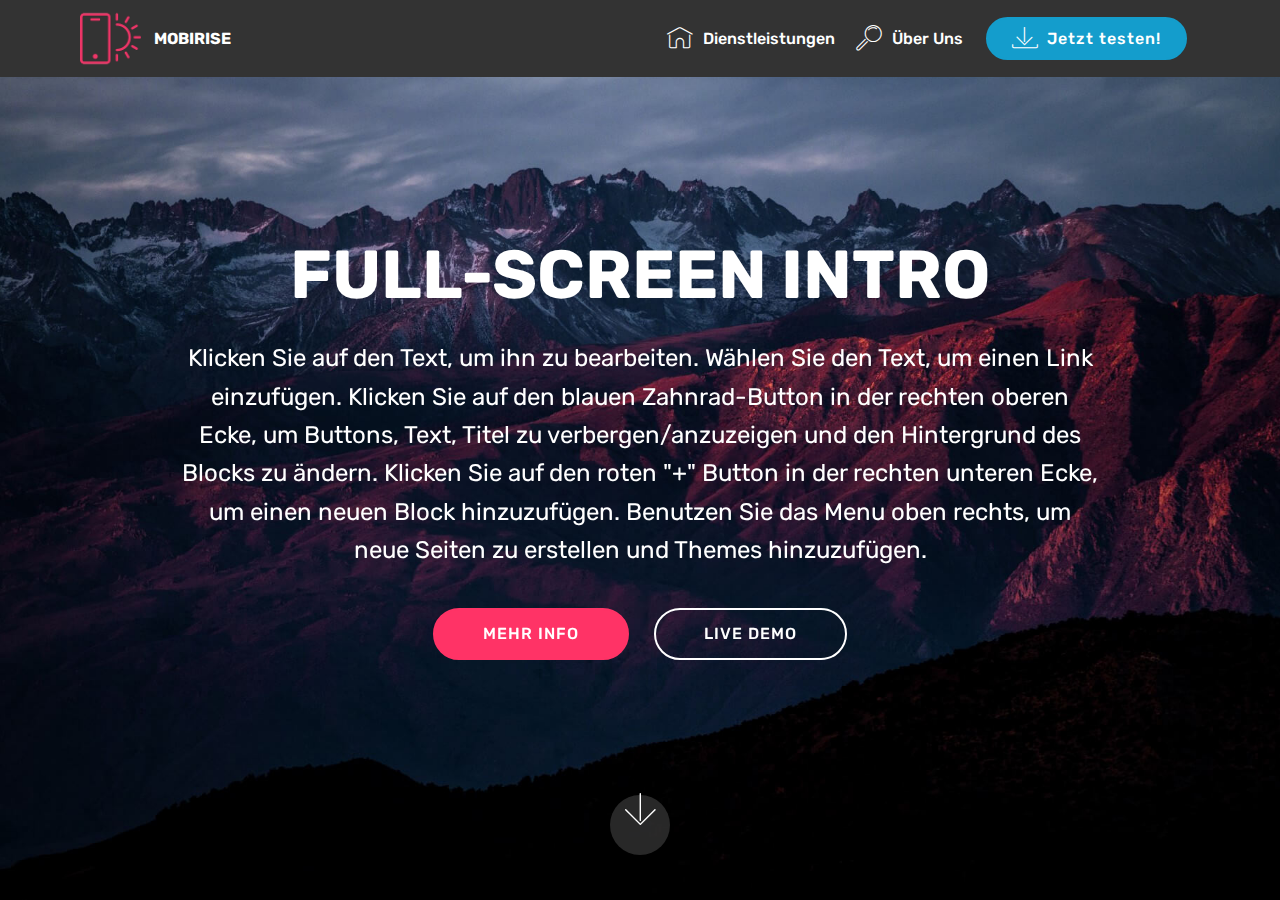
==== index.html @ 917036a9 "create github pages" ====
<!DOCTYPE html>
<html >
<head>
  <!-- Site made with Mobirise Website Builder v4.7.7, https://mobirise.com -->
  <meta charset="UTF-8">
  <meta http-equiv="X-UA-Compatible" content="IE=edge">
  <meta name="generator" content="Mobirise v4.7.7, mobirise.com">
  <meta name="viewport" content="width=device-width, initial-scale=1, minimum-scale=1">
  <link rel="shortcut icon" href="assets/images/logo2.png" type="image/x-icon">
  <meta name="description" content="">
  <title>Home</title>
  <link rel="stylesheet" href="assets/web/assets/mobirise-icons/mobirise-icons.css">
  <link rel="stylesheet" href="assets/tether/tether.min.css">
  <link rel="stylesheet" href="assets/bootstrap/css/bootstrap.min.css">
  <link rel="stylesheet" href="assets/bootstrap/css/bootstrap-grid.min.css">
  <link rel="stylesheet" href="assets/bootstrap/css/bootstrap-reboot.min.css">
  <link rel="stylesheet" href="assets/dropdown/css/style.css">
  <link rel="stylesheet" href="assets/theme/css/style.css">
  <link rel="stylesheet" href="assets/mobirise/css/mbr-additional.css" type="text/css">
  
  
  
</head>
<body>
  <section class="menu cid-qV4l3Jrqil" once="menu" id="menu1-9">

    

    <nav class="navbar navbar-expand beta-menu navbar-dropdown align-items-center navbar-fixed-top navbar-toggleable-sm">
        <button class="navbar-toggler navbar-toggler-right" type="button" data-toggle="collapse" data-target="#navbarSupportedContent" aria-controls="navbarSupportedContent" aria-expanded="false" aria-label="Toggle navigation">
            <div class="hamburger">
                <span></span>
                <span></span>
                <span></span>
                <span></span>
            </div>
        </button>
        <div class="menu-logo">
            <div class="navbar-brand">
                <span class="navbar-logo">
                    <a href="https://mobirise.com">
                         <img src="assets/images/logo2.png" alt="Mobirise" style="height: 3.8rem;">
                    </a>
                </span>
                <span class="navbar-caption-wrap">
                    <a class="navbar-caption text-white display-4" href="https://mobirise.com">
                        MOBIRISE
                    </a>
                </span>
            </div>
        </div>
        <div class="collapse navbar-collapse" id="navbarSupportedContent">
            <ul class="navbar-nav nav-dropdown" data-app-modern-menu="true">
                <li class="nav-item">
                    <a class="nav-link link text-white display-4" href="https://mobirise.com">
                        <span class="mbri-home mbr-iconfont mbr-iconfont-btn"></span>
                        Dienstleistungen
                    </a>
                </li>
                <li class="nav-item">
                    <a class="nav-link link text-white display-4" href="https://mobirise.com">
                        <span class="mbri-search mbr-iconfont mbr-iconfont-btn"></span>
                        Über Uns
                    </a>
                </li>
            </ul>
            <div class="navbar-buttons mbr-section-btn">
                <a class="btn btn-sm btn-primary display-4" href="https://mobirise.com">
                    <span class="mbri-save mbr-iconfont mbr-iconfont-btn "></span>
                    Jetzt testen!
                </a>
            </div>
        </div>
    </nav>
</section>

<section class="engine"><a href="https://mobirise.me/m">web design templates</a></section><section class="cid-qV4uOuRo9R mbr-fullscreen mbr-parallax-background" id="header2-a">

    

    

    <div class="container align-center">
        <div class="row justify-content-md-center">
            <div class="mbr-white col-md-10">
                <h1 class="mbr-section-title mbr-bold pb-3 mbr-fonts-style display-1">
                    FULL-SCREEN INTRO
                </h1>
                
                <p class="mbr-text pb-3 mbr-fonts-style display-5">
                    Klicken Sie auf den Text, um ihn zu bearbeiten. Wählen Sie den Text, um einen Link einzufügen. Klicken Sie auf den blauen Zahnrad-Button in der rechten oberen Ecke, um Buttons, Text, Titel zu verbergen/anzuzeigen und den Hintergrund des Blocks zu ändern. Klicken Sie auf den roten "+" Button in der rechten unteren Ecke, um einen neuen Block hinzuzufügen. Benutzen Sie das Menu oben rechts, um neue Seiten zu erstellen und Themes hinzuzufügen.
                </p>
                <div class="mbr-section-btn">
                    <a class="btn btn-md btn-secondary display-4" href="https://mobirise.com">MEHR INFO</a>
                    <a class="btn btn-md btn-white-outline display-4" href="https://mobirise.com">LIVE DEMO</a>
                </div>
            </div>
        </div>
    </div>
    <div class="mbr-arrow hidden-sm-down" aria-hidden="true">
        <a href="#next">
            <i class="mbri-down mbr-iconfont"></i>
        </a>
    </div>
</section>


  <script src="assets/web/assets/jquery/jquery.min.js"></script>
  <script src="assets/popper/popper.min.js"></script>
  <script src="assets/tether/tether.min.js"></script>
  <script src="assets/bootstrap/js/bootstrap.min.js"></script>
  <script src="assets/smoothscroll/smooth-scroll.js"></script>
  <script src="assets/dropdown/js/script.min.js"></script>
  <script src="assets/touchswipe/jquery.touch-swipe.min.js"></script>
  <script src="assets/parallax/jarallax.min.js"></script>
  <script src="assets/theme/js/script.js"></script>
  
  
</body>
</html>
---- assets/web/assets/mobirise-icons/mobirise-icons.css ----
@font-face {
  font-family: 'MobiriseIcons';
  src:  url('mobirise-icons.eot?spat4u');
  src:  url('mobirise-icons.eot?spat4u#iefix') format('embedded-opentype'),
    url('mobirise-icons.ttf?spat4u') format('truetype'),
    url('mobirise-icons.woff?spat4u') format('woff'),
    url('mobirise-icons.svg?spat4u#MobiriseIcons') format('svg');
  font-weight: normal;
  font-style: normal;
}

[class^="mbri-"], [class*=" mbri-"] {
  /* use !important to prevent issues with browser extensions that change fonts */
  font-family: MobiriseIcons !important;
  speak: none;
  font-style: normal;
  font-weight: normal;
  font-variant: normal;
  text-transform: none;
  line-height: 1;

  /* Better Font Rendering =========== */
  -webkit-font-smoothing: antialiased;
  -moz-osx-font-smoothing: grayscale;
}

.mbri-add-submenu:before {
  content: "\e900";
}
.mbri-alert:before {
  content: "\e901";
}
.mbri-align-center:before {
  content: "\e902";
}
.mbri-align-justify:before {
  content: "\e903";
}
.mbri-align-left:before {
  content: "\e904";
}
.mbri-align-right:before {
  content: "\e905";
}
.mbri-android:before {
  content: "\e906";
}
.mbri-apple:before {
  content: "\e907";
}
.mbri-arrow-down:before {
  content: "\e908";
}
.mbri-arrow-next:before {
  content: "\e909";
}
.mbri-arrow-prev:before {
  content: "\e90a";
}
.mbri-arrow-up:before {
  content: "\e90b";
}
.mbri-bold:before {
  content: "\e90c";
}
.mbri-bookmark:before {
  content: "\e90d";
}
.mbri-bootstrap:before {
  content: "\e90e";
}
.mbri-briefcase:before {
  content: "\e90f";
}
.mbri-browse:before {
  content: "\e910";
}
.mbri-bulleted-list:before {
  content: "\e911";
}
.mbri-calendar:before {
  content: "\e912";
}
.mbri-camera:before {
  content: "\e913";
}
.mbri-cart-add:before {
  content: "\e914";
}
.mbri-cart-full:before {
  content: "\e915";
}
.mbri-cash:before {
  content: "\e916";
}
.mbri-change-style:before {
  content: "\e917";
}
.mbri-chat:before {
  content: "\e918";
}
.mbri-clock:before {
  content: "\e919";
}
.mbri-close:before {
  content: "\e91a";
}
.mbri-cloud:before {
  content: "\e91b";
}
.mbri-code:before {
  content: "\e91c";
}
.mbri-contact-form:before {
  content: "\e91d";
}
.mbri-credit-card:before {
  content: "\e91e";
}
.mbri-cursor-click:before {
  content: "\e91f";
}
.mbri-cust-feedback:before {
  content: "\e920";
}
.mbri-database:before {
  content: "\e921";
}
.mbri-delivery:before {
  content: "\e922";
}
.mbri-desktop:before {
  content: "\e923";
}
.mbri-devices:before {
  content: "\e924";
}
.mbri-down:before {
  content: "\e925";
}
.mbri-download:before {
  content: "\e989";
}
.mbri-drag-n-drop:before {
  content: "\e927";
}
.mbri-drag-n-drop2:before {
  content: "\e928";
}
.mbri-edit:before {
  content: "\e929";
}
.mbri-edit2:before {
  content: "\e92a";
}
.mbri-error:before {
  content: "\e92b";
}
.mbri-extension:before {
  content: "\e92c";
}
.mbri-features:before {
  content: "\e92d";
}
.mbri-file:before {
  content: "\e92e";
}
.mbri-flag:before {
  content: "\e92f";
}
.mbri-folder:before {
  content: "\e930";
}
.mbri-gift:before {
  content: "\e931";
}
.mbri-github:before {
  content: "\e932";
}
.mbri-globe:before {
  content: "\e933";
}
.mbri-globe-2:before {
  content: "\e934";
}
.mbri-growing-chart:before {
  content: "\e935";
}
.mbri-hearth:before {
  content: "\e936";
}
.mbri-help:before {
  content: "\e937";
}
.mbri-home:before {
  content: "\e938";
}
.mbri-hot-cup:before {
  content: "\e939";
}
.mbri-idea:before {
  content: "\e93a";
}
.mbri-image-gallery:before {
  content: "\e93b";
}
.mbri-image-slider:before {
  content: "\e93c";
}
.mbri-info:before {
  content: "\e93d";
}
.mbri-italic:before {
  content: "\e93e";
}
.mbri-key:before {
  content: "\e93f";
}
.mbri-laptop:before {
  content: "\e940";
}
.mbri-layers:before {
  content: "\e941";
}
.mbri-left-right:before {
  content: "\e942";
}
.mbri-left:before {
  content: "\e943";
}
.mbri-letter:before {
  content: "\e944";
}
.mbri-like:before {
  content: "\e945";
}
.mbri-link:before {
  content: "\e946";
}
.mbri-lock:before {
  content: "\e947";
}
.mbri-login:before {
  content: "\e948";
}
.mbri-logout:before {
  content: "\e949";
}
.mbri-magic-stick:before {
  content: "\e94a";
}
.mbri-map-pin:before {
  content: "\e94b";
}
.mbri-menu:before {
  content: "\e94c";
}
.mbri-mobile:before {
  content: "\e94d";
}
.mbri-mobile2:before {
  content: "\e94e";
}
.mbri-mobirise:before {
  content: "\e94f";
}
.mbri-more-horizontal:before {
  content: "\e950";
}
.mbri-more-vertical:before {
  content: "\e951";
}
.mbri-music:before {
  content: "\e952";
}
.mbri-new-file:before {
  content: "\e953";
}
.mbri-numbered-list:before {
  content: "\e954";
}
.mbri-opened-folder:before {
  content: "\e955";
}
.mbri-pages:before {
  content: "\e956";
}
.mbri-paper-plane:before {
  content: "\e957";
}
.mbri-paperclip:before {
  content: "\e958";
}
.mbri-photo:before {
  content: "\e959";
}
.mbri-photos:before {
  content: "\e95a";
}
.mbri-pin:before {
  content: "\e95b";
}
.mbri-play:before {
  content: "\e95c";
}
.mbri-plus:before {
  content: "\e95d";
}
.mbri-preview:before {
  content: "\e95e";
}
.mbri-print:before {
  content: "\e95f";
}
.mbri-protect:before {
  content: "\e960";
}
.mbri-question:before {
  content: "\e961";
}
.mbri-quote-left:before {
  content: "\e962";
}
.mbri-quote-right:before {
  content: "\e963";
}
.mbri-refresh:before {
  content: "\e964";
}
.mbri-responsive:before {
  content: "\e965";
}
.mbri-right:before {
  content: "\e966";
}
.mbri-rocket:before {
  content: "\e967";
}
.mbri-sad-face:before {
  content: "\e968";
}
.mbri-sale:before {
  content: "\e969";
}
.mbri-save:before {
  content: "\e96a";
}
.mbri-search:before {
  content: "\e96b";
}
.mbri-setting:before {
  content: "\e96c";
}
.mbri-setting2:before {
  content: "\e96d";
}
.mbri-setting3:before {
  content: "\e96e";
}
.mbri-share:before {
  content: "\e96f";
}
.mbri-shopping-bag:before {
  content: "\e970";
}
.mbri-shopping-basket:before {
  content: "\e971";
}
.mbri-shopping-cart:before {
  content: "\e972";
}
.mbri-sites:before {
  content: "\e973";
}
.mbri-smile-face:before {
  content: "\e974";
}
.mbri-speed:before {
  content: "\e975";
}
.mbri-star:before {
  content: "\e976";
}
.mbri-success:before {
  content: "\e977";
}
.mbri-sun:before {
  content: "\e978";
}
.mbri-sun2:before {
  content: "\e979";
}
.mbri-tablet:before {
  content: "\e97a";
}
.mbri-tablet-vertical:before {
  content: "\e97b";
}
.mbri-target:before {
  content: "\e97c";
}
.mbri-timer:before {
  content: "\e97d";
}
.mbri-to-ftp:before {
  content: "\e97e";
}
.mbri-to-local-drive:before {
  content: "\e97f";
}
.mbri-touch-swipe:before {
  content: "\e980";
}
.mbri-touch:before {
  content: "\e981";
}
.mbri-trash:before {
  content: "\e982";
}
.mbri-underline:before {
  content: "\e983";
}
.mbri-unlink:before {
  content: "\e984";
}
.mbri-unlock:before {
  content: "\e985";
}
.mbri-up-down:before {
  content: "\e986";
}
.mbri-up:before {
  content: "\e987";
}
.mbri-update:before {
  content: "\e988";
}
.mbri-upload:before {
 content: "\e926"; 
}
.mbri-user:before {
  content: "\e98a";
}
.mbri-user2:before {
  content: "\e98b";
}
.mbri-users:before {
  content: "\e98c";
}
.mbri-video:before {
  content: "\e98d";
}
.mbri-video-play:before {
  content: "\e98e";
}
.mbri-watch:before {
  content: "\e98f";
}
.mbri-website-theme:before {
  content: "\e990";
}
.mbri-wifi:before {
  content: "\e991";
}
.mbri-windows:before {
  content: "\e992";
}
.mbri-zoom-out:before {
  content: "\e993";
}
.mbri-redo:before {
  content: "\e994";
}
.mbri-undo:before {
  content: "\e995";
}
---- assets/dropdown/css/style.css ----
.navbar-dropdown {
  left: 0;
  padding: 0;
  position: absolute;
  right: 0;
  top: 0;
  transition: all 0.45s ease;
  z-index: 1030;
  background: #282828; }
  .navbar-dropdown .navbar-logo {
    margin-right: 0.8rem;
    transition: margin 0.3s ease-in-out;
    vertical-align: middle; }
    .navbar-dropdown .navbar-logo img {
      height: 3.125rem;
      transition: all 0.3s ease-in-out; }
    .navbar-dropdown .navbar-logo.mbr-iconfont {
      font-size: 3.125rem;
      line-height: 3.125rem; }
  .navbar-dropdown .navbar-caption {
    font-weight: 700;
    white-space: normal;
    vertical-align: -4px;
    line-height: 3.125rem !important; }
    .navbar-dropdown .navbar-caption, .navbar-dropdown .navbar-caption:hover {
      color: inherit;
      text-decoration: none; }
  .navbar-dropdown .mbr-iconfont + .navbar-caption {
    vertical-align: -1px; }
  .navbar-dropdown.navbar-fixed-top {
    position: fixed; }
  .navbar-dropdown .navbar-brand span {
    vertical-align: -4px; }
  .navbar-dropdown.bg-color.transparent {
    background: none; }
  .navbar-dropdown.navbar-short .navbar-brand {
    padding: 0.625rem 0; }
    .navbar-dropdown.navbar-short .navbar-brand span {
      vertical-align: -1px; }
  .navbar-dropdown.navbar-short .navbar-caption {
    line-height: 2.375rem !important;
    vertical-align: -2px; }
  .navbar-dropdown.navbar-short .navbar-logo {
    margin-right: 0.5rem; }
    .navbar-dropdown.navbar-short .navbar-logo img {
      height: 2.375rem; }
    .navbar-dropdown.navbar-short .navbar-logo.mbr-iconfont {
      font-size: 2.375rem;
      line-height: 2.375rem; }
  .navbar-dropdown.navbar-short .mbr-table-cell {
    height: 3.625rem; }
  .navbar-dropdown .navbar-close {
    left: 0.6875rem;
    position: fixed;
    top: 0.75rem;
    z-index: 1000; }
  .navbar-dropdown .hamburger-icon {
    content: "";
    display: inline-block;
    vertical-align: middle;
    width: 16px;
    -webkit-box-shadow: 0 -6px 0 1px #282828,0 0 0 1px #282828,0 6px 0 1px #282828;
    -moz-box-shadow: 0 -6px 0 1px #282828,0 0 0 1px #282828,0 6px 0 1px #282828;
    box-shadow: 0 -6px 0 1px #282828,0 0 0 1px #282828,0 6px 0 1px #282828; }

.dropdown-menu .dropdown-toggle[data-toggle="dropdown-submenu"]::after {
  border-bottom: 0.35em solid transparent;
  border-left: 0.35em solid;
  border-right: 0;
  border-top: 0.35em solid transparent;
  margin-left: 0.3rem; }

.dropdown-menu .dropdown-item:focus {
  outline: 0; }

.nav-dropdown {
  font-size: 0.75rem;
  font-weight: 500;
  height: auto !important; }
  .nav-dropdown .nav-btn {
    padding-left: 1rem; }
  .nav-dropdown .link {
    margin: .667em 1.667em;
    font-weight: 500;
    padding: 0;
    transition: color .2s ease-in-out; }
    .nav-dropdown .link.dropdown-toggle {
      margin-right: 2.583em; }
      .nav-dropdown .link.dropdown-toggle::after {
        margin-left: .25rem;
        border-top: 0.35em solid;
        border-right: 0.35em solid transparent;
        border-left: 0.35em solid transparent;
        border-bottom: 0; }
      .nav-dropdown .link.dropdown-toggle[aria-expanded="true"] {
        margin: 0;
        padding: 0.667em 3.263em  0.667em 1.667em; }
  .nav-dropdown .link::after,
  .nav-dropdown .dropdown-item::after {
    color: inherit; }
  .nav-dropdown .btn {
    font-size: 0.75rem;
    font-weight: 700;
    letter-spacing: 0;
    margin-bottom: 0;
    padding-left: 1.25rem;
    padding-right: 1.25rem; }
  .nav-dropdown .dropdown-menu {
    border-radius: 0;
    border: 0;
    left: 0;
    margin: 0;
    padding-bottom: 1.25rem;
    padding-top: 1.25rem;
    position: relative; }
  .nav-dropdown .dropdown-submenu {
    margin-left: 0.125rem;
    top: 0; }
  .nav-dropdown .dropdown-item {
    font-weight: 500;
    line-height: 2;
    padding: 0.3846em 4.615em 0.3846em 1.5385em;
    position: relative;
    transition: color .2s ease-in-out, background-color .2s ease-in-out; }
    .nav-dropdown .dropdown-item::after {
      margin-top: -0.3077em;
      position: absolute;
      right: 1.1538em;
      top: 50%; }
    .nav-dropdown .dropdown-item:focus, .nav-dropdown .dropdown-item:hover {
      background: none; }

@media (max-width: 767px) {
  .nav-dropdown.navbar-toggleable-sm {
    bottom: 0;
    display: none;
    left: 0;
    overflow-x: hidden;
    position: fixed;
    top: 0;
    transform: translateX(-100%);
    -ms-transform: translateX(-100%);
    -webkit-transform: translateX(-100%);
    width: 18.75rem;
    z-index: 999; } }
.nav-dropdown.navbar-toggleable-xl {
  bottom: 0;
  display: none;
  left: 0;
  overflow-x: hidden;
  position: fixed;
  top: 0;
  transform: translateX(-100%);
  -ms-transform: translateX(-100%);
  -webkit-transform: translateX(-100%);
  width: 18.75rem;
  z-index: 999; }

.nav-dropdown-sm {
  display: block !important;
  overflow-x: hidden;
  overflow: auto;
  padding-top: 3.875rem; }
  .nav-dropdown-sm::after {
    content: "";
    display: block;
    height: 3rem;
    width: 100%; }
  .nav-dropdown-sm.collapse.in ~ .navbar-close {
    display: block !important; }
  .nav-dropdown-sm.collapsing, .nav-dropdown-sm.collapse.in {
    transform: translateX(0);
    -ms-transform: translateX(0);
    -webkit-transform: translateX(0);
    transition: all 0.25s ease-out;
    -webkit-transition: all 0.25s ease-out;
    background: #282828; }
  .nav-dropdown-sm.collapsing[aria-expanded="false"] {
    transform: translateX(-100%);
    -ms-transform: translateX(-100%);
    -webkit-transform: translateX(-100%); }
  .nav-dropdown-sm .nav-item {
    display: block;
    margin-left: 0 !important;
    padding-left: 0; }
  .nav-dropdown-sm .link,
  .nav-dropdown-sm .dropdown-item {
    border-top: 1px dotted rgba(255, 255, 255, 0.1);
    font-size: 0.8125rem;
    line-height: 1.6;
    margin: 0 !important;
    padding: 0.875rem 2.4rem 0.875rem 1.5625rem !important;
    position: relative;
    white-space: normal; }
    .nav-dropdown-sm .link:focus, .nav-dropdown-sm .link:hover,
    .nav-dropdown-sm .dropdown-item:focus,
    .nav-dropdown-sm .dropdown-item:hover {
      background: rgba(0, 0, 0, 0.2) !important;
      color: #c0a375; }
  .nav-dropdown-sm .nav-btn {
    position: relative;
    padding: 1.5625rem 1.5625rem 0 1.5625rem; }
    .nav-dropdown-sm .nav-btn::before {
      border-top: 1px dotted rgba(255, 255, 255, 0.1);
      content: "";
      left: 0;
      position: absolute;
      top: 0;
      width: 100%; }
    .nav-dropdown-sm .nav-btn + .nav-btn {
      padding-top: 0.625rem; }
      .nav-dropdown-sm .nav-btn + .nav-btn::before {
        display: none; }
  .nav-dropdown-sm .btn {
    padding: 0.625rem 0; }
  .nav-dropdown-sm .dropdown-toggle[data-toggle="dropdown-submenu"]::after {
    margin-left: .25rem;
    border-top: 0.35em solid;
    border-right: 0.35em solid transparent;
    border-left: 0.35em solid transparent;
    border-bottom: 0; }
  .nav-dropdown-sm .dropdown-toggle[data-toggle="dropdown-submenu"][aria-expanded="true"]::after {
    border-top: 0;
    border-right: 0.35em solid transparent;
    border-left: 0.35em solid transparent;
    border-bottom: 0.35em solid; }
  .nav-dropdown-sm .dropdown-menu {
    margin: 0;
    padding: 0;
    position: relative;
    top: 0;
    left: 0;
    width: 100%;
    border: 0;
    float: none;
    border-radius: 0;
    background: none; }
  .nav-dropdown-sm .dropdown-submenu {
    left: 100%;
    margin-left: 0.125rem;
    margin-top: -1.25rem;
    top: 0; }

.navbar-toggleable-sm .nav-dropdown .dropdown-menu {
  position: absolute; }

.navbar-toggleable-sm .nav-dropdown .dropdown-submenu {
  left: 100%;
  margin-left: 0.125rem;
  margin-top: -1.25rem;
  top: 0; }

.navbar-toggleable-sm.opened .nav-dropdown .dropdown-menu {
  position: relative; }

.navbar-toggleable-sm.opened .nav-dropdown .dropdown-submenu {
  left: 0;
  margin-left: 00rem;
  margin-top: 0rem;
  top: 0; }

.is-builder .nav-dropdown.collapsing {
  transition: none !important; }

/*# sourceMappingURL=style.css.map */
---- assets/theme/css/style.css ----
/*!
 * Mobirise v4 theme (https://mobirise.com/)
 * Copyright 2017 Mobirise
 */
section {
  background-color: #eeeeee; }

section,
.container,
.container-fluid {
  position: relative;
  word-wrap: break-word; }

a.mbr-iconfont:hover {
  text-decoration: none; }

.article .lead p, .article .lead ul, .article .lead ol, .article .lead pre, .article .lead blockquote {
  margin-bottom: 0; }

a {
  font-style: normal;
  font-weight: 400;
  cursor: pointer; }
  a, a:hover {
    text-decoration: none; }

figure {
  margin-bottom: 0; }

body {
  color: #232323; }

h1, h2, h3, h4, h5, h6,
.h1, .h2, .h3, .h4, .h5, .h6,
.display-1, .display-2, .display-3, .display-4 {
  line-height: 1;
  word-break: break-word;
  word-wrap: break-word; }

b, strong {
  font-weight: bold; }

blockquote {
  padding: 10px 0 10px 20px;
  position: relative;
  border-left: 2px solid;
  border-color: #ff3366; }

input:-webkit-autofill, input:-webkit-autofill:hover, input:-webkit-autofill:focus, input:-webkit-autofill:active {
  transition-delay: 9999s;
  transition-property: background-color, color; }

textarea[type="hidden"] {
  display: none; }

body {
  position: relative; }

section {
  background-position: 50% 50%;
  background-repeat: no-repeat;
  background-size: cover; }
  section .mbr-background-video,
  section .mbr-background-video-preview {
    position: absolute;
    bottom: 0;
    left: 0;
    right: 0;
    top: 0; }

.hidden {
  visibility: hidden; }

.mbr-z-index20 {
  z-index: 20; }

/*! Base colors */
.mbr-white {
  color: #ffffff; }

.mbr-black {
  color: #000000; }

.mbr-bg-white {
  background-color: #ffffff; }

.mbr-bg-black {
  background-color: #000000; }

/*! Text-aligns */
.align-left {
  text-align: left; }

.align-center {
  text-align: center; }

.align-right {
  text-align: right; }

@media (max-width: 767px) {
  .align-left, .align-center, .align-right, .mbr-section-btn, .mbr-section-title {
    text-align: center; } }
/*! Font-weight  */
.mbr-light {
  font-weight: 300; }

.mbr-regular {
  font-weight: 400; }

.mbr-semibold {
  font-weight: 500; }

.mbr-bold {
  font-weight: 700; }

/*! Media  */
.media-size-item {
  -webkit-flex: 1 1 auto;
  -moz-flex: 1 1 auto;
  -ms-flex: 1 1 auto;
  -o-flex: 1 1 auto;
  flex: 1 1 auto; }

.media-content {
  -webkit-flex-basis: 100%;
  flex-basis: 100%; }

.media-container-row {
  display: -ms-flexbox;
  display: -webkit-flex;
  display: flex;
  -webkit-flex-direction: row;
  -ms-flex-direction: row;
  flex-direction: row;
  -webkit-flex-wrap: wrap;
  -ms-flex-wrap: wrap;
  flex-wrap: wrap;
  -webkit-justify-content: center;
  -ms-flex-pack: center;
  justify-content: center;
  -webkit-align-content: center;
  -ms-flex-line-pack: center;
  align-content: center;
  -webkit-align-items: start;
  -ms-flex-align: start;
  align-items: start; }
  .media-container-row .media-size-item {
    width: 400px; }

.media-container-column {
  display: -ms-flexbox;
  display: -webkit-flex;
  display: flex;
  -webkit-flex-direction: column;
  -ms-flex-direction: column;
  flex-direction: column;
  -webkit-flex-wrap: wrap;
  -ms-flex-wrap: wrap;
  flex-wrap: wrap;
  -webkit-justify-content: center;
  -ms-flex-pack: center;
  justify-content: center;
  -webkit-align-content: center;
  -ms-flex-line-pack: center;
  align-content: center;
  -webkit-align-items: stretch;
  -ms-flex-align: stretch;
  align-items: stretch; }
  .media-container-column > * {
    width: 100%; }

@media (min-width: 992px) {
  .media-container-row {
    -webkit-flex-wrap: nowrap;
    -ms-flex-wrap: nowrap;
    flex-wrap: nowrap; } }
figure {
  overflow: hidden; }

figure[mbr-media-size] {
  transition: width 0.1s; }

.mbr-figure img, .mbr-figure iframe {
  display: block;
  width: 100%; }

.card {
  background-color: transparent;
  border: none; }

.card-img {
  text-align: center;
  flex-shrink: 0; }

.media {
  max-width: 100%;
  margin: 0 auto; }

.mbr-figure {
  -ms-flex-item-align: center;
  -ms-grid-row-align: center;
  -webkit-align-self: center;
  align-self: center; }

.media-container > div {
  max-width: 100%; }

.mbr-figure img, .card-img img {
  width: 100%; }

@media (max-width: 991px) {
  .media-size-item {
    width: auto !important; }

  .media {
    width: auto; }

  .mbr-figure {
    width: 100% !important; } }
/*! Buttons */
.mbr-section-btn {
  margin-left: -.25rem;
  margin-right: -.25rem;
  font-size: 0; }

nav .mbr-section-btn {
  margin-left: 0rem;
  margin-right: 0rem; }

/*! Btn icon margin */
.btn .mbr-iconfont, .btn.btn-sm .mbr-iconfont {
  cursor: pointer;
  margin-right: 0.5rem; }

.btn.btn-md .mbr-iconfont, .btn.btn-md .mbr-iconfont {
  margin-right: 0.8rem; }

.mbr-regular {
  font-weight: 400; }

.mbr-semibold {
  font-weight: 500; }

.mbr-bold {
  font-weight: 700; }

[type="submit"] {
  -webkit-appearance: none; }

/*! Full-screen */
.mbr-fullscreen .mbr-overlay {
  min-height: 100vh; }

.mbr-fullscreen {
  display: flex;
  display: -webkit-flex;
  display: -moz-flex;
  display: -ms-flex;
  display: -o-flex;
  align-items: center;
  -webkit-align-items: center;
  min-height: 100vh;
  padding-top: 3rem;
  padding-bottom: 3rem; }

/*! Map */
.map {
  height: 25rem;
  position: relative; }
  .map iframe {
    width: 100%;
    height: 100%; }

/* Form */
.form-asterisk {
  font-family: initial;
  position: absolute;
  top: -2px;
  font-weight: normal; }

/*! Scroll to top arrow */
.mbr-arrow-up {
  bottom: 25px;
  right: 90px;
  position: fixed;
  text-align: right;
  z-index: 5000;
  color: #ffffff;
  font-size: 32px;
  transform: rotate(180deg);
  -webkit-transform: rotate(180deg); }

.mbr-arrow-up a {
  background: rgba(0, 0, 0, 0.2);
  border-radius: 3px;
  color: #fff;
  display: inline-block;
  height: 60px;
  width: 60px;
  outline-style: none !important;
  position: relative;
  text-decoration: none;
  transition: all .3s ease-in-out;
  cursor: pointer;
  text-align: center; }
  .mbr-arrow-up a:hover {
    background-color: rgba(0, 0, 0, 0.4); }
  .mbr-arrow-up a i {
    line-height: 60px; }

.mbr-arrow-up-icon {
  display: block;
  color: #fff; }

.mbr-arrow-up-icon::before {
  content: "\203a";
  display: inline-block;
  font-family: serif;
  font-size: 32px;
  line-height: 1;
  font-style: normal;
  position: relative;
  top: 6px;
  left: -4px;
  -webkit-transform: rotate(-90deg);
  transform: rotate(-90deg); }

/*! Arrow Down */
.mbr-arrow {
  position: absolute;
  bottom: 45px;
  left: 50%;
  width: 60px;
  height: 60px;
  cursor: pointer;
  background-color: rgba(80, 80, 80, 0.5);
  border-radius: 50%;
  -webkit-transform: translateX(-50%);
  transform: translateX(-50%); }
  .mbr-arrow > a {
    display: inline-block;
    text-decoration: none;
    outline-style: none;
    -webkit-animation: arrowdown 1.7s ease-in-out infinite;
    animation: arrowdown 1.7s ease-in-out infinite; }
    .mbr-arrow > a > i {
      position: absolute;
      top: -2px;
      left: 15px;
      font-size: 2rem; }

@keyframes arrowdown {
  0% {
    transform: translateY(0px);
    -webkit-transform: translateY(0px); }
  50% {
    transform: translateY(-5px);
    -webkit-transform: translateY(-5px); }
  100% {
    transform: translateY(0px);
    -webkit-transform: translateY(0px); } }
@-webkit-keyframes arrowdown {
  0% {
    transform: translateY(0px);
    -webkit-transform: translateY(0px); }
  50% {
    transform: translateY(-5px);
    -webkit-transform: translateY(-5px); }
  100% {
    transform: translateY(0px);
    -webkit-transform: translateY(0px); } }
@media (max-width: 500px) {
  .mbr-arrow-up {
    left: 50%;
    right: auto;
    transform: translateX(-50%) rotate(180deg);
    -webkit-transform: translateX(-50%) rotate(180deg); } }
/*Gradients animation*/
@keyframes gradient-animation {
  from {
    background-position: 0% 100%;
    animation-timing-function: ease-in-out; }
  to {
    background-position: 100% 0%;
    animation-timing-function: ease-in-out; } }
@-webkit-keyframes gradient-animation {
  from {
    background-position: 0% 100%;
    animation-timing-function: ease-in-out; }
  to {
    background-position: 100% 0%;
    animation-timing-function: ease-in-out; } }
.bg-gradient {
  background-size: 200% 200%;
  animation: gradient-animation 5s infinite alternate;
  -webkit-animation: gradient-animation 5s infinite alternate; }

.menu .navbar-brand {
  display: -webkit-flex; }
  .menu .navbar-brand span {
    display: flex;
    display: -webkit-flex; }
  .menu .navbar-brand .navbar-caption-wrap {
    display: -webkit-flex; }
  .menu .navbar-brand .navbar-logo img {
    display: -webkit-flex; }
@media (min-width: 768px) and (max-width: 991px) {
  .menu .navbar-toggleable-sm .navbar-nav {
    display: -webkit-box;
    display: -webkit-flex;
    display: -ms-flexbox; } }
@media (min-width: 992px) {
  .menu .navbar-nav.nav-dropdown {
    display: -webkit-flex; }
  .menu .navbar-toggleable-sm .navbar-collapse {
    display: -webkit-flex !important; } }

/*# sourceMappingURL=style.css.map */
.engine {
	position: absolute;
	text-indent: -2400px;
	text-align: center;
	padding: 0;
	top: 0;
	left: -2400px;
}
---- assets/mobirise/css/mbr-additional.css ----
@import url(https://fonts.googleapis.com/css?family=Rubik:300,300i,400,400i,500,500i,700,700i,900,900i);





body {
  font-style: normal;
  line-height: 1.5;
}
.mbr-section-title {
  font-style: normal;
  line-height: 1.2;
}
.mbr-section-subtitle {
  line-height: 1.3;
}
.mbr-text {
  font-style: normal;
  line-height: 1.6;
}
.display-1 {
  font-family: 'Rubik', sans-serif;
  font-size: 4.25rem;
}
.display-1 > .mbr-iconfont {
  font-size: 6.8rem;
}
.display-2 {
  font-family: 'Rubik', sans-serif;
  font-size: 3rem;
}
.display-2 > .mbr-iconfont {
  font-size: 4.8rem;
}
.display-4 {
  font-family: 'Rubik', sans-serif;
  font-size: 1rem;
}
.display-4 > .mbr-iconfont {
  font-size: 1.6rem;
}
.display-5 {
  font-family: 'Rubik', sans-serif;
  font-size: 1.5rem;
}
.display-5 > .mbr-iconfont {
  font-size: 2.4rem;
}
.display-7 {
  font-family: 'Rubik', sans-serif;
  font-size: 1rem;
}
.display-7 > .mbr-iconfont {
  font-size: 1.6rem;
}
/* ---- Fluid typography for mobile devices ---- */
/* 1.4 - font scale ratio ( bootstrap == 1.42857 ) */
/* 100vw - current viewport width */
/* (48 - 20)  48 == 48rem == 768px, 20 == 20rem == 320px(minimal supported viewport) */
/* 0.65 - min scale variable, may vary */
@media (max-width: 768px) {
  .display-1 {
    font-size: 3.4rem;
    font-size: calc( 2.1374999999999997rem + (4.25 - 2.1374999999999997) * ((100vw - 20rem) / (48 - 20)));
    line-height: calc( 1.4 * (2.1374999999999997rem + (4.25 - 2.1374999999999997) * ((100vw - 20rem) / (48 - 20))));
  }
  .display-2 {
    font-size: 2.4rem;
    font-size: calc( 1.7rem + (3 - 1.7) * ((100vw - 20rem) / (48 - 20)));
    line-height: calc( 1.4 * (1.7rem + (3 - 1.7) * ((100vw - 20rem) / (48 - 20))));
  }
  .display-4 {
    font-size: 0.8rem;
    font-size: calc( 1rem + (1 - 1) * ((100vw - 20rem) / (48 - 20)));
    line-height: calc( 1.4 * (1rem + (1 - 1) * ((100vw - 20rem) / (48 - 20))));
  }
  .display-5 {
    font-size: 1.2rem;
    font-size: calc( 1.175rem + (1.5 - 1.175) * ((100vw - 20rem) / (48 - 20)));
    line-height: calc( 1.4 * (1.175rem + (1.5 - 1.175) * ((100vw - 20rem) / (48 - 20))));
  }
}
/* Buttons */
.btn {
  font-weight: 500;
  border-width: 2px;
  font-style: normal;
  letter-spacing: 1px;
  margin: .4rem .8rem;
  white-space: normal;
  -webkit-transition: all 0.3s ease-in-out;
  -moz-transition: all 0.3s ease-in-out;
  transition: all 0.3s ease-in-out;
  padding: 1rem 3rem;
  border-radius: 3px;
  display: inline-flex;
  align-items: center;
  justify-content: center;
  word-break: break-word;
}
.btn-sm {
  font-weight: 500;
  letter-spacing: 1px;
  -webkit-transition: all 0.3s ease-in-out;
  -moz-transition: all 0.3s ease-in-out;
  transition: all 0.3s ease-in-out;
  padding: 0.6rem 1.5rem;
  border-radius: 3px;
}
.btn-md {
  font-weight: 500;
  letter-spacing: 1px;
  margin: .4rem .8rem !important;
  -webkit-transition: all 0.3s ease-in-out;
  -moz-transition: all 0.3s ease-in-out;
  transition: all 0.3s ease-in-out;
  padding: 1rem 3rem;
  border-radius: 3px;
}
.btn-lg {
  font-weight: 500;
  letter-spacing: 1px;
  margin: .4rem .8rem !important;
  -webkit-transition: all 0.3s ease-in-out;
  -moz-transition: all 0.3s ease-in-out;
  transition: all 0.3s ease-in-out;
  padding: 1.2rem 3.2rem;
  border-radius: 3px;
}
.bg-primary {
  background-color: #149dcc !important;
}
.bg-success {
  background-color: #f7ed4a !important;
}
.bg-info {
  background-color: #82786e !important;
}
.bg-warning {
  background-color: #879a9f !important;
}
.bg-danger {
  background-color: #b1a374 !important;
}
.btn-primary,
.btn-primary:active {
  background-color: #149dcc !important;
  border-color: #149dcc !important;
  color: #ffffff !important;
}
.btn-primary:hover,
.btn-primary:focus,
.btn-primary.focus,
.btn-primary.active {
  color: #ffffff !important;
  background-color: #0d6786 !important;
  border-color: #0d6786 !important;
}
.btn-primary.disabled,
.btn-primary:disabled {
  color: #ffffff !important;
  background-color: #0d6786 !important;
  border-color: #0d6786 !important;
}
.btn-secondary,
.btn-secondary:active {
  background-color: #ff3366 !important;
  border-color: #ff3366 !important;
  color: #ffffff !important;
}
.btn-secondary:hover,
.btn-secondary:focus,
.btn-secondary.focus,
.btn-secondary.active {
  color: #ffffff !important;
  background-color: #e50039 !important;
  border-color: #e50039 !important;
}
.btn-secondary.disabled,
.btn-secondary:disabled {
  color: #ffffff !important;
  background-color: #e50039 !important;
  border-color: #e50039 !important;
}
.btn-info,
.btn-info:active {
  background-color: #82786e !important;
  border-color: #82786e !important;
  color: #ffffff !important;
}
.btn-info:hover,
.btn-info:focus,
.btn-info.focus,
.btn-info.active {
  color: #ffffff !important;
  background-color: #59524b !important;
  border-color: #59524b !important;
}
.btn-info.disabled,
.btn-info:disabled {
  color: #ffffff !important;
  background-color: #59524b !important;
  border-color: #59524b !important;
}
.btn-success,
.btn-success:active {
  background-color: #f7ed4a !important;
  border-color: #f7ed4a !important;
  color: #3f3c03 !important;
}
.btn-success:hover,
.btn-success:focus,
.btn-success.focus,
.btn-success.active {
  color: #3f3c03 !important;
  background-color: #eadd0a !important;
  border-color: #eadd0a !important;
}
.btn-success.disabled,
.btn-success:disabled {
  color: #3f3c03 !important;
  background-color: #eadd0a !important;
  border-color: #eadd0a !important;
}
.btn-warning,
.btn-warning:active {
  background-color: #879a9f !important;
  border-color: #879a9f !important;
  color: #ffffff !important;
}
.btn-warning:hover,
.btn-warning:focus,
.btn-warning.focus,
.btn-warning.active {
  color: #ffffff !important;
  background-color: #617479 !important;
  border-color: #617479 !important;
}
.btn-warning.disabled,
.btn-warning:disabled {
  color: #ffffff !important;
  background-color: #617479 !important;
  border-color: #617479 !important;
}
.btn-danger,
.btn-danger:active {
  background-color: #b1a374 !important;
  border-color: #b1a374 !important;
  color: #ffffff !important;
}
.btn-danger:hover,
.btn-danger:focus,
.btn-danger.focus,
.btn-danger.active {
  color: #ffffff !important;
  background-color: #8b7d4e !important;
  border-color: #8b7d4e !important;
}
.btn-danger.disabled,
.btn-danger:disabled {
  color: #ffffff !important;
  background-color: #8b7d4e !important;
  border-color: #8b7d4e !important;
}
.btn-white {
  color: #333333 !important;
}
.btn-white,
.btn-white:active {
  background-color: #ffffff !important;
  border-color: #ffffff !important;
  color: #808080 !important;
}
.btn-white:hover,
.btn-white:focus,
.btn-white.focus,
.btn-white.active {
  color: #808080 !important;
  background-color: #d9d9d9 !important;
  border-color: #d9d9d9 !important;
}
.btn-white.disabled,
.btn-white:disabled {
  color: #808080 !important;
  background-color: #d9d9d9 !important;
  border-color: #d9d9d9 !important;
}
.btn-black,
.btn-black:active {
  background-color: #333333 !important;
  border-color: #333333 !important;
  color: #ffffff !important;
}
.btn-black:hover,
.btn-black:focus,
.btn-black.focus,
.btn-black.active {
  color: #ffffff !important;
  background-color: #0d0d0d !important;
  border-color: #0d0d0d !important;
}
.btn-black.disabled,
.btn-black:disabled {
  color: #ffffff !important;
  background-color: #0d0d0d !important;
  border-color: #0d0d0d !important;
}
.btn-primary-outline,
.btn-primary-outline:active {
  background: none;
  border-color: #0b566f;
  color: #0b566f;
}
.btn-primary-outline:hover,
.btn-primary-outline:focus,
.btn-primary-outline.focus,
.btn-primary-outline.active {
  color: #ffffff;
  background-color: #149dcc;
  border-color: #149dcc;
}
.btn-primary-outline.disabled,
.btn-primary-outline:disabled {
  color: #ffffff !important;
  background-color: #149dcc !important;
  border-color: #149dcc !important;
}
.btn-secondary-outline,
.btn-secondary-outline:active {
  background: none;
  border-color: #cc0033;
  color: #cc0033;
}
.btn-secondary-outline:hover,
.btn-secondary-outline:focus,
.btn-secondary-outline.focus,
.btn-secondary-outline.active {
  color: #ffffff;
  background-color: #ff3366;
  border-color: #ff3366;
}
.btn-secondary-outline.disabled,
.btn-secondary-outline:disabled {
  color: #ffffff !important;
  background-color: #ff3366 !important;
  border-color: #ff3366 !important;
}
.btn-info-outline,
.btn-info-outline:active {
  background: none;
  border-color: #4b453f;
  color: #4b453f;
}
.btn-info-outline:hover,
.btn-info-outline:focus,
.btn-info-outline.focus,
.btn-info-outline.active {
  color: #ffffff;
  background-color: #82786e;
  border-color: #82786e;
}
.btn-info-outline.disabled,
.btn-info-outline:disabled {
  color: #ffffff !important;
  background-color: #82786e !important;
  border-color: #82786e !important;
}
.btn-success-outline,
.btn-success-outline:active {
  background: none;
  border-color: #d2c609;
  color: #d2c609;
}
.btn-success-outline:hover,
.btn-success-outline:focus,
.btn-success-outline.focus,
.btn-success-outline.active {
  color: #3f3c03;
  background-color: #f7ed4a;
  border-color: #f7ed4a;
}
.btn-success-outline.disabled,
.btn-success-outline:disabled {
  color: #3f3c03 !important;
  background-color: #f7ed4a !important;
  border-color: #f7ed4a !important;
}
.btn-warning-outline,
.btn-warning-outline:active {
  background: none;
  border-color: #55666b;
  color: #55666b;
}
.btn-warning-outline:hover,
.btn-warning-outline:focus,
.btn-warning-outline.focus,
.btn-warning-outline.active {
  color: #ffffff;
  background-color: #879a9f;
  border-color: #879a9f;
}
.btn-warning-outline.disabled,
.btn-warning-outline:disabled {
  color: #ffffff !important;
  background-color: #879a9f !important;
  border-color: #879a9f !important;
}
.btn-danger-outline,
.btn-danger-outline:active {
  background: none;
  border-color: #7a6e45;
  color: #7a6e45;
}
.btn-danger-outline:hover,
.btn-danger-outline:focus,
.btn-danger-outline.focus,
.btn-danger-outline.active {
  color: #ffffff;
  background-color: #b1a374;
  border-color: #b1a374;
}
.btn-danger-outline.disabled,
.btn-danger-outline:disabled {
  color: #ffffff !important;
  background-color: #b1a374 !important;
  border-color: #b1a374 !important;
}
.btn-black-outline,
.btn-black-outline:active {
  background: none;
  border-color: #000000;
  color: #000000;
}
.btn-black-outline:hover,
.btn-black-outline:focus,
.btn-black-outline.focus,
.btn-black-outline.active {
  color: #ffffff;
  background-color: #333333;
  border-color: #333333;
}
.btn-black-outline.disabled,
.btn-black-outline:disabled {
  color: #ffffff !important;
  background-color: #333333 !important;
  border-color: #333333 !important;
}
.btn-white-outline,
.btn-white-outline:active,
.btn-white-outline.active {
  background: none;
  border-color: #ffffff;
  color: #ffffff;
}
.btn-white-outline:hover,
.btn-white-outline:focus,
.btn-white-outline.focus {
  color: #333333;
  background-color: #ffffff;
  border-color: #ffffff;
}
.text-primary {
  color: #149dcc !important;
}
.text-secondary {
  color: #ff3366 !important;
}
.text-success {
  color: #f7ed4a !important;
}
.text-info {
  color: #82786e !important;
}
.text-warning {
  color: #879a9f !important;
}
.text-danger {
  color: #b1a374 !important;
}
.text-white {
  color: #ffffff !important;
}
.text-black {
  color: #000000 !important;
}
a.text-primary:hover,
a.text-primary:focus {
  color: #0b566f !important;
}
a.text-secondary:hover,
a.text-secondary:focus {
  color: #cc0033 !important;
}
a.text-success:hover,
a.text-success:focus {
  color: #d2c609 !important;
}
a.text-info:hover,
a.text-info:focus {
  color: #4b453f !important;
}
a.text-warning:hover,
a.text-warning:focus {
  color: #55666b !important;
}
a.text-danger:hover,
a.text-danger:focus {
  color: #7a6e45 !important;
}
a.text-white:hover,
a.text-white:focus {
  color: #b3b3b3 !important;
}
a.text-black:hover,
a.text-black:focus {
  color: #4d4d4d !important;
}
.alert-success {
  background-color: #70c770;
}
.alert-info {
  background-color: #82786e;
}
.alert-warning {
  background-color: #879a9f;
}
.alert-danger {
  background-color: #b1a374;
}
.mbr-section-btn a.btn:not(.btn-form) {
  border-radius: 100px;
}
.mbr-section-btn a.btn:not(.btn-form):hover,
.mbr-section-btn a.btn:not(.btn-form):focus {
  box-shadow: none !important;
}
.mbr-section-btn a.btn:not(.btn-form):hover,
.mbr-section-btn a.btn:not(.btn-form):focus {
  box-shadow: 0 10px 40px 0 rgba(0, 0, 0, 0.2) !important;
  -webkit-box-shadow: 0 10px 40px 0 rgba(0, 0, 0, 0.2) !important;
}
.mbr-gallery-filter li a {
  border-radius: 100px !important;
}
.mbr-gallery-filter li.active .btn {
  background-color: #149dcc;
  border-color: #149dcc;
  color: #ffffff;
}
.mbr-gallery-filter li.active .btn:focus {
  box-shadow: none;
}
.nav-tabs .nav-link {
  border-radius: 100px !important;
}
.btn-form {
  border-radius: 0;
}
.btn-form:hover {
  cursor: pointer;
}
a,
a:hover {
  color: #149dcc;
}
.mbr-plan-header.bg-primary .mbr-plan-subtitle,
.mbr-plan-header.bg-primary .mbr-plan-price-desc {
  color: #b4e6f8;
}
.mbr-plan-header.bg-success .mbr-plan-subtitle,
.mbr-plan-header.bg-success .mbr-plan-price-desc {
  color: #ffffff;
}
.mbr-plan-header.bg-info .mbr-plan-subtitle,
.mbr-plan-header.bg-info .mbr-plan-price-desc {
  color: #beb8b2;
}
.mbr-plan-header.bg-warning .mbr-plan-subtitle,
.mbr-plan-header.bg-warning .mbr-plan-price-desc {
  color: #ced6d8;
}
.mbr-plan-header.bg-danger .mbr-plan-subtitle,
.mbr-plan-header.bg-danger .mbr-plan-price-desc {
  color: #dfd9c6;
}
/* Scroll to top button*/
.scrollToTop_wraper {
  display: none;
}
#scrollToTop a i:before {
  content: '';
  position: absolute;
  height: 40%;
  top: 25%;
  background: #fff;
  width: 2px;
  left: calc(50% - 1px);
}
#scrollToTop a i:after {
  content: '';
  position: absolute;
  display: block;
  border-top: 2px solid #fff;
  border-right: 2px solid #fff;
  width: 40%;
  height: 40%;
  left: 30%;
  bottom: 30%;
  transform: rotate(135deg);
}
/* Others*/
.note-check a[data-value=Rubik] {
  font-style: normal;
}
.mbr-arrow a {
  color: #ffffff;
}
@media (max-width: 767px) {
  .mbr-arrow {
    display: none;
  }
}
.form-control-label {
  position: relative;
  cursor: pointer;
  margin-bottom: .357em;
  padding: 0;
}
.alert {
  color: #ffffff;
  border-radius: 0;
  border: 0;
  font-size: .875rem;
  line-height: 1.5;
  margin-bottom: 1.875rem;
  padding: 1.25rem;
  position: relative;
}
.alert.alert-form::after {
  background-color: inherit;
  bottom: -7px;
  content: "";
  display: block;
  height: 14px;
  left: 50%;
  margin-left: -7px;
  position: absolute;
  transform: rotate(45deg);
  width: 14px;
}
.form-control {
  background-color: #f5f5f5;
  box-shadow: none;
  color: #565656;
  font-family: 'Rubik', sans-serif;
  font-size: 1rem;
  line-height: 1.43;
  min-height: 3.5em;
  padding: 1.07em .5em;
}
.form-control > .mbr-iconfont {
  font-size: 1.6rem;
}
.form-control,
.form-control:focus {
  border: 1px solid #e8e8e8;
}
.form-active .form-control:invalid {
  border-color: red;
}
.mbr-overlay {
  background-color: #000;
  bottom: 0;
  left: 0;
  opacity: .5;
  position: absolute;
  right: 0;
  top: 0;
  z-index: 0;
}
blockquote {
  font-style: italic;
  padding: 10px 0 10px 20px;
  font-size: 1.09rem;
  position: relative;
  border-color: #149dcc;
  border-width: 3px;
}
ul,
ol,
pre,
blockquote {
  margin-bottom: 2.3125rem;
}
pre {
  background: #f4f4f4;
  padding: 10px 24px;
  white-space: pre-wrap;
}
.inactive {
  -webkit-user-select: none;
  -moz-user-select: none;
  -ms-user-select: none;
  user-select: none;
  pointer-events: none;
  -webkit-user-drag: none;
  user-drag: none;
}
.mbr-section__comments .row {
  justify-content: center;
}
/* Forms */
.mbr-form .btn {
  margin: .4rem 0;
}
.mbr-form .input-group-btn a.btn {
  border-radius: 100px !important;
}
.mbr-form .input-group-btn a.btn:hover {
  box-shadow: 0 10px 40px 0 rgba(0, 0, 0, 0.2);
}
.mbr-form .input-group-btn button[type="submit"] {
  border-radius: 100px !important;
  padding: 1rem 3rem;
}
.mbr-form .input-group-btn button[type="submit"]:hover {
  box-shadow: 0 10px 40px 0 rgba(0, 0, 0, 0.2);
}
.form2 .form-control {
  border-top-left-radius: 100px;
  border-bottom-left-radius: 100px;
}
.form2 .input-group-btn a.btn {
  border-top-left-radius: 0 !important;
  border-bottom-left-radius: 0 !important;
}
.form2 .input-group-btn button[type="submit"] {
  border-top-left-radius: 0 !important;
  border-bottom-left-radius: 0 !important;
}
.form3 input[type="email"] {
  border-radius: 100px !important;
}
@media (max-width: 349px) {
  .form2 input[type="email"] {
    border-radius: 100px !important;
  }
  .form2 .input-group-btn a.btn {
    border-radius: 100px !important;
  }
  .form2 .input-group-btn button[type="submit"] {
    border-radius: 100px !important;
  }
}
@media (max-width: 767px) {
  .btn {
    font-size: .75rem !important;
  }
  .btn .mbr-iconfont {
    font-size: 1rem !important;
  }
}
/* Social block */
.btn-social {
  font-size: 20px;
  border-radius: 50%;
  padding: 0;
  width: 44px;
  height: 44px;
  line-height: 44px;
  text-align: center;
  position: relative;
  border: 2px solid #c0a375;
  border-color: #149dcc;
  color: #232323;
  cursor: pointer;
}
.btn-social i {
  top: 0;
  line-height: 44px;
  width: 44px;
}
.btn-social:hover {
  color: #fff;
  background: #149dcc;
}
.btn-social + .btn {
  margin-left: .1rem;
}
/* Footer */
.mbr-footer-content li::before,
.mbr-footer .mbr-contacts li::before {
  background: #149dcc;
}
.mbr-footer-content li a:hover,
.mbr-footer .mbr-contacts li a:hover {
  color: #149dcc;
}
.footer3 input[type="email"],
.footer4 input[type="email"] {
  border-radius: 100px !important;
}
.footer3 .input-group-btn a.btn,
.footer4 .input-group-btn a.btn {
  border-radius: 100px !important;
}
.footer3 .input-group-btn button[type="submit"],
.footer4 .input-group-btn button[type="submit"] {
  border-radius: 100px !important;
}
/* Headers*/
.header13 .form-inline input[type="email"],
.header14 .form-inline input[type="email"] {
  border-radius: 100px;
}
.header13 .form-inline input[type="text"],
.header14 .form-inline input[type="text"] {
  border-radius: 100px;
}
.header13 .form-inline input[type="tel"],
.header14 .form-inline input[type="tel"] {
  border-radius: 100px;
}
.header13 .form-inline a.btn,
.header14 .form-inline a.btn {
  border-radius: 100px;
}
.header13 .form-inline button,
.header14 .form-inline button {
  border-radius: 100px !important;
}
.offset-1 {
  margin-left: 8.33333%;
}
.offset-2 {
  margin-left: 16.66667%;
}
.offset-3 {
  margin-left: 25%;
}
.offset-4 {
  margin-left: 33.33333%;
}
.offset-5 {
  margin-left: 41.66667%;
}
.offset-6 {
  margin-left: 50%;
}
.offset-7 {
  margin-left: 58.33333%;
}
.offset-8 {
  margin-left: 66.66667%;
}
.offset-9 {
  margin-left: 75%;
}
.offset-10 {
  margin-left: 83.33333%;
}
.offset-11 {
  margin-left: 91.66667%;
}
@media (min-width: 576px) {
  .offset-sm-0 {
    margin-left: 0%;
  }
  .offset-sm-1 {
    margin-left: 8.33333%;
  }
  .offset-sm-2 {
    margin-left: 16.66667%;
  }
  .offset-sm-3 {
    margin-left: 25%;
  }
  .offset-sm-4 {
    margin-left: 33.33333%;
  }
  .offset-sm-5 {
    margin-left: 41.66667%;
  }
  .offset-sm-6 {
    margin-left: 50%;
  }
  .offset-sm-7 {
    margin-left: 58.33333%;
  }
  .offset-sm-8 {
    margin-left: 66.66667%;
  }
  .offset-sm-9 {
    margin-left: 75%;
  }
  .offset-sm-10 {
    margin-left: 83.33333%;
  }
  .offset-sm-11 {
    margin-left: 91.66667%;
  }
}
@media (min-width: 768px) {
  .offset-md-0 {
    margin-left: 0%;
  }
  .offset-md-1 {
    margin-left: 8.33333%;
  }
  .offset-md-2 {
    margin-left: 16.66667%;
  }
  .offset-md-3 {
    margin-left: 25%;
  }
  .offset-md-4 {
    margin-left: 33.33333%;
  }
  .offset-md-5 {
    margin-left: 41.66667%;
  }
  .offset-md-6 {
    margin-left: 50%;
  }
  .offset-md-7 {
    margin-left: 58.33333%;
  }
  .offset-md-8 {
    margin-left: 66.66667%;
  }
  .offset-md-9 {
    margin-left: 75%;
  }
  .offset-md-10 {
    margin-left: 83.33333%;
  }
  .offset-md-11 {
    margin-left: 91.66667%;
  }
}
@media (min-width: 992px) {
  .offset-lg-0 {
    margin-left: 0%;
  }
  .offset-lg-1 {
    margin-left: 8.33333%;
  }
  .offset-lg-2 {
    margin-left: 16.66667%;
  }
  .offset-lg-3 {
    margin-left: 25%;
  }
  .offset-lg-4 {
    margin-left: 33.33333%;
  }
  .offset-lg-5 {
    margin-left: 41.66667%;
  }
  .offset-lg-6 {
    margin-left: 50%;
  }
  .offset-lg-7 {
    margin-left: 58.33333%;
  }
  .offset-lg-8 {
    margin-left: 66.66667%;
  }
  .offset-lg-9 {
    margin-left: 75%;
  }
  .offset-lg-10 {
    margin-left: 83.33333%;
  }
  .offset-lg-11 {
    margin-left: 91.66667%;
  }
}
@media (min-width: 1200px) {
  .offset-xl-0 {
    margin-left: 0%;
  }
  .offset-xl-1 {
    margin-left: 8.33333%;
  }
  .offset-xl-2 {
    margin-left: 16.66667%;
  }
  .offset-xl-3 {
    margin-left: 25%;
  }
  .offset-xl-4 {
    margin-left: 33.33333%;
  }
  .offset-xl-5 {
    margin-left: 41.66667%;
  }
  .offset-xl-6 {
    margin-left: 50%;
  }
  .offset-xl-7 {
    margin-left: 58.33333%;
  }
  .offset-xl-8 {
    margin-left: 66.66667%;
  }
  .offset-xl-9 {
    margin-left: 75%;
  }
  .offset-xl-10 {
    margin-left: 83.33333%;
  }
  .offset-xl-11 {
    margin-left: 91.66667%;
  }
}
.navbar-toggler {
  -webkit-align-self: flex-start;
  -ms-flex-item-align: start;
  align-self: flex-start;
  padding: 0.25rem 0.75rem;
  font-size: 1.25rem;
  line-height: 1;
  background: transparent;
  border: 1px solid transparent;
  -webkit-border-radius: 0.25rem;
  border-radius: 0.25rem;
}
.navbar-toggler:focus,
.navbar-toggler:hover {
  text-decoration: none;
}
.navbar-toggler-icon {
  display: inline-block;
  width: 1.5em;
  height: 1.5em;
  vertical-align: middle;
  content: "";
  background: no-repeat center center;
  -webkit-background-size: 100% 100%;
  -o-background-size: 100% 100%;
  background-size: 100% 100%;
}
.navbar-toggler-left {
  position: absolute;
  left: 1rem;
}
.navbar-toggler-right {
  position: absolute;
  right: 1rem;
}
@media (max-width: 575px) {
  .navbar-toggleable .navbar-nav .dropdown-menu {
    position: static;
    float: none;
  }
  .navbar-toggleable > .container {
    padding-right: 0;
    padding-left: 0;
  }
}
@media (min-width: 576px) {
  .navbar-toggleable {
    -webkit-box-orient: horizontal;
    -webkit-box-direction: normal;
    -webkit-flex-direction: row;
    -ms-flex-direction: row;
    flex-direction: row;
    -webkit-flex-wrap: nowrap;
    -ms-flex-wrap: nowrap;
    flex-wrap: nowrap;
    -webkit-box-align: center;
    -webkit-align-items: center;
    -ms-flex-align: center;
    align-items: center;
  }
  .navbar-toggleable .navbar-nav {
    -webkit-box-orient: horizontal;
    -webkit-box-direction: normal;
    -webkit-flex-direction: row;
    -ms-flex-direction: row;
    flex-direction: row;
  }
  .navbar-toggleable .navbar-nav .nav-link {
    padding-right: .5rem;
    padding-left: .5rem;
  }
  .navbar-toggleable > .container {
    display: -webkit-box;
    display: -webkit-flex;
    display: -ms-flexbox;
    display: flex;
    -webkit-flex-wrap: nowrap;
    -ms-flex-wrap: nowrap;
    flex-wrap: nowrap;
    -webkit-box-align: center;
    -webkit-align-items: center;
    -ms-flex-align: center;
    align-items: center;
  }
  .navbar-toggleable .navbar-collapse {
    display: -webkit-box !important;
    display: -webkit-flex !important;
    display: -ms-flexbox !important;
    display: flex !important;
    width: 100%;
  }
  .navbar-toggleable .navbar-toggler {
    display: none;
  }
}
@media (max-width: 767px) {
  .navbar-toggleable-sm .navbar-nav .dropdown-menu {
    position: static;
    float: none;
  }
  .navbar-toggleable-sm > .container {
    padding-right: 0;
    padding-left: 0;
  }
}
@media (min-width: 768px) {
  .navbar-toggleable-sm {
    -webkit-box-orient: horizontal;
    -webkit-box-direction: normal;
    -webkit-flex-direction: row;
    -ms-flex-direction: row;
    flex-direction: row;
    -webkit-flex-wrap: nowrap;
    -ms-flex-wrap: nowrap;
    flex-wrap: nowrap;
    -webkit-box-align: center;
    -webkit-align-items: center;
    -ms-flex-align: center;
    align-items: center;
  }
  .navbar-toggleable-sm .navbar-nav {
    -webkit-box-orient: horizontal;
    -webkit-box-direction: normal;
    -webkit-flex-direction: row;
    -ms-flex-direction: row;
    flex-direction: row;
  }
  .navbar-toggleable-sm .navbar-nav .nav-link {
    padding-right: .5rem;
    padding-left: .5rem;
  }
  .navbar-toggleable-sm > .container {
    display: -webkit-box;
    display: -webkit-flex;
    display: -ms-flexbox;
    display: flex;
    -webkit-flex-wrap: nowrap;
    -ms-flex-wrap: nowrap;
    flex-wrap: nowrap;
    -webkit-box-align: center;
    -webkit-align-items: center;
    -ms-flex-align: center;
    align-items: center;
  }
  .navbar-toggleable-sm .navbar-collapse {
    display: -webkit-box !important;
    display: -webkit-flex !important;
    display: -ms-flexbox !important;
    display: flex !important;
    width: 100%;
  }
  .navbar-toggleable-sm .navbar-toggler {
    display: none;
  }
}
@media (max-width: 991px) {
  .navbar-toggleable-md .navbar-nav .dropdown-menu {
    position: static;
    float: none;
  }
  .navbar-toggleable-md > .container {
    padding-right: 0;
    padding-left: 0;
  }
}
@media (min-width: 992px) {
  .navbar-toggleable-md {
    -webkit-box-orient: horizontal;
    -webkit-box-direction: normal;
    -webkit-flex-direction: row;
    -ms-flex-direction: row;
    flex-direction: row;
    -webkit-flex-wrap: nowrap;
    -ms-flex-wrap: nowrap;
    flex-wrap: nowrap;
    -webkit-box-align: center;
    -webkit-align-items: center;
    -ms-flex-align: center;
    align-items: center;
  }
  .navbar-toggleable-md .navbar-nav {
    -webkit-box-orient: horizontal;
    -webkit-box-direction: normal;
    -webkit-flex-direction: row;
    -ms-flex-direction: row;
    flex-direction: row;
  }
  .navbar-toggleable-md .navbar-nav .nav-link {
    padding-right: .5rem;
    padding-left: .5rem;
  }
  .navbar-toggleable-md > .container {
    display: -webkit-box;
    display: -webkit-flex;
    display: -ms-flexbox;
    display: flex;
    -webkit-flex-wrap: nowrap;
    -ms-flex-wrap: nowrap;
    flex-wrap: nowrap;
    -webkit-box-align: center;
    -webkit-align-items: center;
    -ms-flex-align: center;
    align-items: center;
  }
  .navbar-toggleable-md .navbar-collapse {
    display: -webkit-box !important;
    display: -webkit-flex !important;
    display: -ms-flexbox !important;
    display: flex !important;
    width: 100%;
  }
  .navbar-toggleable-md .navbar-toggler {
    display: none;
  }
}
@media (max-width: 1199px) {
  .navbar-toggleable-lg .navbar-nav .dropdown-menu {
    position: static;
    float: none;
  }
  .navbar-toggleable-lg > .container {
    padding-right: 0;
    padding-left: 0;
  }
}
@media (min-width: 1200px) {
  .navbar-toggleable-lg {
    -webkit-box-orient: horizontal;
    -webkit-box-direction: normal;
    -webkit-flex-direction: row;
    -ms-flex-direction: row;
    flex-direction: row;
    -webkit-flex-wrap: nowrap;
    -ms-flex-wrap: nowrap;
    flex-wrap: nowrap;
    -webkit-box-align: center;
    -webkit-align-items: center;
    -ms-flex-align: center;
    align-items: center;
  }
  .navbar-toggleable-lg .navbar-nav {
    -webkit-box-orient: horizontal;
    -webkit-box-direction: normal;
    -webkit-flex-direction: row;
    -ms-flex-direction: row;
    flex-direction: row;
  }
  .navbar-toggleable-lg .navbar-nav .nav-link {
    padding-right: .5rem;
    padding-left: .5rem;
  }
  .navbar-toggleable-lg > .container {
    display: -webkit-box;
    display: -webkit-flex;
    display: -ms-flexbox;
    display: flex;
    -webkit-flex-wrap: nowrap;
    -ms-flex-wrap: nowrap;
    flex-wrap: nowrap;
    -webkit-box-align: center;
    -webkit-align-items: center;
    -ms-flex-align: center;
    align-items: center;
  }
  .navbar-toggleable-lg .navbar-collapse {
    display: -webkit-box !important;
    display: -webkit-flex !important;
    display: -ms-flexbox !important;
    display: flex !important;
    width: 100%;
  }
  .navbar-toggleable-lg .navbar-toggler {
    display: none;
  }
}
.navbar-toggleable-xl {
  -webkit-box-orient: horizontal;
  -webkit-box-direction: normal;
  -webkit-flex-direction: row;
  -ms-flex-direction: row;
  flex-direction: row;
  -webkit-flex-wrap: nowrap;
  -ms-flex-wrap: nowrap;
  flex-wrap: nowrap;
  -webkit-box-align: center;
  -webkit-align-items: center;
  -ms-flex-align: center;
  align-items: center;
}
.navbar-toggleable-xl .navbar-nav .dropdown-menu {
  position: static;
  float: none;
}
.navbar-toggleable-xl > .container {
  padding-right: 0;
  padding-left: 0;
}
.navbar-toggleable-xl .navbar-nav {
  -webkit-box-orient: horizontal;
  -webkit-box-direction: normal;
  -webkit-flex-direction: row;
  -ms-flex-direction: row;
  flex-direction: row;
}
.navbar-toggleable-xl .navbar-nav .nav-link {
  padding-right: .5rem;
  padding-left: .5rem;
}
.navbar-toggleable-xl > .container {
  display: -webkit-box;
  display: -webkit-flex;
  display: -ms-flexbox;
  display: flex;
  -webkit-flex-wrap: nowrap;
  -ms-flex-wrap: nowrap;
  flex-wrap: nowrap;
  -webkit-box-align: center;
  -webkit-align-items: center;
  -ms-flex-align: center;
  align-items: center;
}
.navbar-toggleable-xl .navbar-collapse {
  display: -webkit-box !important;
  display: -webkit-flex !important;
  display: -ms-flexbox !important;
  display: flex !important;
  width: 100%;
}
.navbar-toggleable-xl .navbar-toggler {
  display: none;
}
.card-img {
  width: auto;
}
.menu .navbar.collapsed:not(.beta-menu) {
  flex-direction: column;
}
.carousel-item.active,
.carousel-item-next,
.carousel-item-prev {
  display: -webkit-box;
  display: -webkit-flex;
  display: -ms-flexbox;
  display: flex;
}
.note-air-layout .dropup .dropdown-menu,
.note-air-layout .navbar-fixed-bottom .dropdown .dropdown-menu {
  bottom: initial !important;
}
html,
body {
  height: auto;
  min-height: 100vh;
}
.dropup .dropdown-toggle::after {
  display: none;
}
.cid-qV4l3Jrqil .navbar {
  padding: .5rem 0;
  background: #333333;
  transition: none;
  min-height: 77px;
}
.cid-qV4l3Jrqil .navbar-dropdown.bg-color.transparent.opened {
  background: #333333;
}
.cid-qV4l3Jrqil a {
  font-style: normal;
}
.cid-qV4l3Jrqil .nav-item span {
  padding-right: 0.4em;
  line-height: 0.5em;
  vertical-align: text-bottom;
  position: relative;
  text-decoration: none;
}
.cid-qV4l3Jrqil .nav-item a {
  display: flex;
  align-items: center;
  justify-content: center;
  padding: 0.7rem 0 !important;
  margin: 0rem .65rem !important;
}
.cid-qV4l3Jrqil .nav-item:focus,
.cid-qV4l3Jrqil .nav-link:focus {
  outline: none;
}
.cid-qV4l3Jrqil .btn {
  padding: 0.4rem 1.5rem;
  display: inline-flex;
  align-items: center;
}
.cid-qV4l3Jrqil .btn .mbr-iconfont {
  font-size: 1.6rem;
}
.cid-qV4l3Jrqil .menu-logo {
  margin-right: auto;
}
.cid-qV4l3Jrqil .menu-logo .navbar-brand {
  display: flex;
  margin-left: 5rem;
  padding: 0;
  transition: padding .2s;
  min-height: 3.8rem;
  align-items: center;
}
.cid-qV4l3Jrqil .menu-logo .navbar-brand .navbar-caption-wrap {
  display: -webkit-flex;
  -webkit-align-items: center;
  align-items: center;
  word-break: break-word;
  min-width: 7rem;
  margin: .3rem 0;
}
.cid-qV4l3Jrqil .menu-logo .navbar-brand .navbar-caption-wrap .navbar-caption {
  line-height: 1.2rem !important;
  padding-right: 2rem;
}
.cid-qV4l3Jrqil .menu-logo .navbar-brand .navbar-logo {
  font-size: 4rem;
  transition: font-size 0.25s;
}
.cid-qV4l3Jrqil .menu-logo .navbar-brand .navbar-logo img {
  display: flex;
}
.cid-qV4l3Jrqil .menu-logo .navbar-brand .navbar-logo .mbr-iconfont {
  transition: font-size 0.25s;
}
.cid-qV4l3Jrqil .navbar-toggleable-sm .navbar-collapse {
  justify-content: flex-end;
  -webkit-justify-content: flex-end;
  padding-right: 5rem;
  width: auto;
}
.cid-qV4l3Jrqil .navbar-toggleable-sm .navbar-collapse .navbar-nav {
  flex-wrap: wrap;
  -webkit-flex-wrap: wrap;
  padding-left: 0;
}
.cid-qV4l3Jrqil .navbar-toggleable-sm .navbar-collapse .navbar-nav .nav-item {
  -webkit-align-self: center;
  align-self: center;
}
.cid-qV4l3Jrqil .navbar-toggleable-sm .navbar-collapse .navbar-buttons {
  padding-left: 0;
  padding-bottom: 0;
}
.cid-qV4l3Jrqil .dropdown .dropdown-menu {
  background: #333333;
  display: none;
  position: absolute;
  min-width: 5rem;
  padding-top: 1.4rem;
  padding-bottom: 1.4rem;
  text-align: left;
}
.cid-qV4l3Jrqil .dropdown .dropdown-menu .dropdown-item {
  width: auto;
  padding: 0.235em 1.5385em 0.235em 1.5385em !important;
}
.cid-qV4l3Jrqil .dropdown .dropdown-menu .dropdown-item::after {
  right: 0.5rem;
}
.cid-qV4l3Jrqil .dropdown .dropdown-menu .dropdown-submenu {
  margin: 0;
}
.cid-qV4l3Jrqil .dropdown.open > .dropdown-menu {
  display: block;
}
.cid-qV4l3Jrqil .navbar-toggleable-sm.opened:after {
  position: absolute;
  width: 100vw;
  height: 100vh;
  content: '';
  background-color: rgba(0, 0, 0, 0.1);
  left: 0;
  bottom: 0;
  transform: translateY(100%);
  -webkit-transform: translateY(100%);
  z-index: 1000;
}
.cid-qV4l3Jrqil .navbar.navbar-short {
  min-height: 60px;
  transition: all .2s;
}
.cid-qV4l3Jrqil .navbar.navbar-short .navbar-toggler-right {
  top: 20px;
}
.cid-qV4l3Jrqil .navbar.navbar-short .navbar-logo a {
  font-size: 2.5rem !important;
  line-height: 2.5rem;
  transition: font-size 0.25s;
}
.cid-qV4l3Jrqil .navbar.navbar-short .navbar-logo a .mbr-iconfont {
  font-size: 2.5rem !important;
}
.cid-qV4l3Jrqil .navbar.navbar-short .navbar-logo a img {
  height: 3rem !important;
}
.cid-qV4l3Jrqil .navbar.navbar-short .navbar-brand {
  min-height: 3rem;
}
.cid-qV4l3Jrqil button.navbar-toggler {
  width: 31px;
  height: 18px;
  cursor: pointer;
  transition: all .2s;
  top: 1.5rem;
  right: 1rem;
}
.cid-qV4l3Jrqil button.navbar-toggler:focus {
  outline: none;
}
.cid-qV4l3Jrqil button.navbar-toggler .hamburger span {
  position: absolute;
  right: 0;
  width: 30px;
  height: 2px;
  border-right: 5px;
  background-color: #ffffff;
}
.cid-qV4l3Jrqil button.navbar-toggler .hamburger span:nth-child(1) {
  top: 0;
  transition: all .2s;
}
.cid-qV4l3Jrqil button.navbar-toggler .hamburger span:nth-child(2) {
  top: 8px;
  transition: all .15s;
}
.cid-qV4l3Jrqil button.navbar-toggler .hamburger span:nth-child(3) {
  top: 8px;
  transition: all .15s;
}
.cid-qV4l3Jrqil button.navbar-toggler .hamburger span:nth-child(4) {
  top: 16px;
  transition: all .2s;
}
.cid-qV4l3Jrqil nav.opened .hamburger span:nth-child(1) {
  top: 8px;
  width: 0;
  opacity: 0;
  right: 50%;
  transition: all .2s;
}
.cid-qV4l3Jrqil nav.opened .hamburger span:nth-child(2) {
  -webkit-transform: rotate(45deg);
  transform: rotate(45deg);
  transition: all .25s;
}
.cid-qV4l3Jrqil nav.opened .hamburger span:nth-child(3) {
  -webkit-transform: rotate(-45deg);
  transform: rotate(-45deg);
  transition: all .25s;
}
.cid-qV4l3Jrqil nav.opened .hamburger span:nth-child(4) {
  top: 8px;
  width: 0;
  opacity: 0;
  right: 50%;
  transition: all .2s;
}
.cid-qV4l3Jrqil .collapsed.navbar-expand {
  flex-direction: column;
}
.cid-qV4l3Jrqil .collapsed .btn {
  display: flex;
}
.cid-qV4l3Jrqil .collapsed .navbar-collapse {
  display: none !important;
  padding-right: 0 !important;
}
.cid-qV4l3Jrqil .collapsed .navbar-collapse.collapsing,
.cid-qV4l3Jrqil .collapsed .navbar-collapse.show {
  display: block !important;
}
.cid-qV4l3Jrqil .collapsed .navbar-collapse.collapsing .navbar-nav,
.cid-qV4l3Jrqil .collapsed .navbar-collapse.show .navbar-nav {
  display: block;
  text-align: center;
}
.cid-qV4l3Jrqil .collapsed .navbar-collapse.collapsing .navbar-nav .nav-item,
.cid-qV4l3Jrqil .collapsed .navbar-collapse.show .navbar-nav .nav-item {
  clear: both;
}
.cid-qV4l3Jrqil .collapsed .navbar-collapse.collapsing .navbar-buttons,
.cid-qV4l3Jrqil .collapsed .navbar-collapse.show .navbar-buttons {
  text-align: center;
}
.cid-qV4l3Jrqil .collapsed .navbar-collapse.collapsing .navbar-buttons:last-child,
.cid-qV4l3Jrqil .collapsed .navbar-collapse.show .navbar-buttons:last-child {
  margin-bottom: 1rem;
}
.cid-qV4l3Jrqil .collapsed button.navbar-toggler {
  display: block;
}
.cid-qV4l3Jrqil .collapsed .navbar-brand {
  margin-left: 1rem !important;
}
.cid-qV4l3Jrqil .collapsed .navbar-toggleable-sm {
  flex-direction: column;
  -webkit-flex-direction: column;
}
.cid-qV4l3Jrqil .collapsed .dropdown .dropdown-menu {
  width: 100%;
  text-align: center;
  position: relative;
  opacity: 0;
  display: block;
  height: 0;
  visibility: hidden;
  padding: 0;
  transition-duration: .5s;
  transition-property: opacity,padding,height;
}
.cid-qV4l3Jrqil .collapsed .dropdown.open > .dropdown-menu {
  position: relative;
  opacity: 1;
  height: auto;
  padding: 1.4rem 0;
  visibility: visible;
}
.cid-qV4l3Jrqil .collapsed .dropdown .dropdown-submenu {
  left: 0;
  text-align: center;
  width: 100%;
}
.cid-qV4l3Jrqil .collapsed .dropdown .dropdown-toggle[data-toggle="dropdown-submenu"]::after {
  margin-top: 0;
  position: inherit;
  right: 0;
  top: 50%;
  display: inline-block;
  width: 0;
  height: 0;
  margin-left: .3em;
  vertical-align: middle;
  content: "";
  border-top: .30em solid;
  border-right: .30em solid transparent;
  border-left: .30em solid transparent;
}
@media (max-width: 991px) {
  .cid-qV4l3Jrqil .navbar-expand {
    flex-direction: column;
  }
  .cid-qV4l3Jrqil img {
    height: 3.8rem !important;
  }
  .cid-qV4l3Jrqil .btn {
    display: flex;
  }
  .cid-qV4l3Jrqil button.navbar-toggler {
    display: block;
  }
  .cid-qV4l3Jrqil .navbar-brand {
    margin-left: 1rem !important;
  }
  .cid-qV4l3Jrqil .navbar-toggleable-sm {
    flex-direction: column;
    -webkit-flex-direction: column;
  }
  .cid-qV4l3Jrqil .navbar-collapse {
    display: none !important;
    padding-right: 0 !important;
  }
  .cid-qV4l3Jrqil .navbar-collapse.collapsing,
  .cid-qV4l3Jrqil .navbar-collapse.show {
    display: block !important;
  }
  .cid-qV4l3Jrqil .navbar-collapse.collapsing .navbar-nav,
  .cid-qV4l3Jrqil .navbar-collapse.show .navbar-nav {
    display: block;
    text-align: center;
  }
  .cid-qV4l3Jrqil .navbar-collapse.collapsing .navbar-nav .nav-item,
  .cid-qV4l3Jrqil .navbar-collapse.show .navbar-nav .nav-item {
    clear: both;
  }
  .cid-qV4l3Jrqil .navbar-collapse.collapsing .navbar-buttons,
  .cid-qV4l3Jrqil .navbar-collapse.show .navbar-buttons {
    text-align: center;
  }
  .cid-qV4l3Jrqil .navbar-collapse.collapsing .navbar-buttons:last-child,
  .cid-qV4l3Jrqil .navbar-collapse.show .navbar-buttons:last-child {
    margin-bottom: 1rem;
  }
  .cid-qV4l3Jrqil .dropdown .dropdown-menu {
    width: 100%;
    text-align: center;
    position: relative;
    opacity: 0;
    display: block;
    height: 0;
    visibility: hidden;
    padding: 0;
    transition-duration: .5s;
    transition-property: opacity,padding,height;
  }
  .cid-qV4l3Jrqil .dropdown.open > .dropdown-menu {
    position: relative;
    opacity: 1;
    height: auto;
    padding: 1.4rem 0;
    visibility: visible;
  }
  .cid-qV4l3Jrqil .dropdown .dropdown-submenu {
    left: 0;
    text-align: center;
    width: 100%;
  }
  .cid-qV4l3Jrqil .dropdown .dropdown-toggle[data-toggle="dropdown-submenu"]::after {
    margin-top: 0;
    position: inherit;
    right: 0;
    top: 50%;
    display: inline-block;
    width: 0;
    height: 0;
    margin-left: .3em;
    vertical-align: middle;
    content: "";
    border-top: .30em solid;
    border-right: .30em solid transparent;
    border-left: .30em solid transparent;
  }
}
@media (min-width: 767px) {
  .cid-qV4l3Jrqil .menu-logo {
    flex-shrink: 0;
  }
}
.cid-qV4l3Jrqil .navbar-collapse {
  flex-basis: auto;
}
.cid-qV4l3Jrqil .nav-link:hover,
.cid-qV4l3Jrqil .dropdown-item:hover {
  color: #c1c1c1 !important;
}
.cid-qV4uOuRo9R {
  background-image: url("../../../assets/images/jumbotron.jpg");
}
.cid-qV46smMpQV .navbar {
  padding: .5rem 0;
  background: #333333;
  transition: none;
  min-height: 77px;
}
.cid-qV46smMpQV .navbar-dropdown.bg-color.transparent.opened {
  background: #333333;
}
.cid-qV46smMpQV a {
  font-style: normal;
}
.cid-qV46smMpQV .nav-item span {
  padding-right: 0.4em;
  line-height: 0.5em;
  vertical-align: text-bottom;
  position: relative;
  text-decoration: none;
}
.cid-qV46smMpQV .nav-item a {
  display: flex;
  align-items: center;
  justify-content: center;
  padding: 0.7rem 0 !important;
  margin: 0rem .65rem !important;
}
.cid-qV46smMpQV .nav-item:focus,
.cid-qV46smMpQV .nav-link:focus {
  outline: none;
}
.cid-qV46smMpQV .btn {
  padding: 0.4rem 1.5rem;
  display: inline-flex;
  align-items: center;
}
.cid-qV46smMpQV .btn .mbr-iconfont {
  font-size: 1.6rem;
}
.cid-qV46smMpQV .menu-logo {
  margin-right: auto;
}
.cid-qV46smMpQV .menu-logo .navbar-brand {
  display: flex;
  margin-left: 5rem;
  padding: 0;
  transition: padding .2s;
  min-height: 3.8rem;
  align-items: center;
}
.cid-qV46smMpQV .menu-logo .navbar-brand .navbar-caption-wrap {
  display: -webkit-flex;
  -webkit-align-items: center;
  align-items: center;
  word-break: break-word;
  min-width: 7rem;
  margin: .3rem 0;
}
.cid-qV46smMpQV .menu-logo .navbar-brand .navbar-caption-wrap .navbar-caption {
  line-height: 1.2rem !important;
  padding-right: 2rem;
}
.cid-qV46smMpQV .menu-logo .navbar-brand .navbar-logo {
  font-size: 4rem;
  transition: font-size 0.25s;
}
.cid-qV46smMpQV .menu-logo .navbar-brand .navbar-logo img {
  display: flex;
}
.cid-qV46smMpQV .menu-logo .navbar-brand .navbar-logo .mbr-iconfont {
  transition: font-size 0.25s;
}
.cid-qV46smMpQV .navbar-toggleable-sm .navbar-collapse {
  justify-content: flex-end;
  -webkit-justify-content: flex-end;
  padding-right: 5rem;
  width: auto;
}
.cid-qV46smMpQV .navbar-toggleable-sm .navbar-collapse .navbar-nav {
  flex-wrap: wrap;
  -webkit-flex-wrap: wrap;
  padding-left: 0;
}
.cid-qV46smMpQV .navbar-toggleable-sm .navbar-collapse .navbar-nav .nav-item {
  -webkit-align-self: center;
  align-self: center;
}
.cid-qV46smMpQV .navbar-toggleable-sm .navbar-collapse .navbar-buttons {
  padding-left: 0;
  padding-bottom: 0;
}
.cid-qV46smMpQV .dropdown .dropdown-menu {
  background: #333333;
  display: none;
  position: absolute;
  min-width: 5rem;
  padding-top: 1.4rem;
  padding-bottom: 1.4rem;
  text-align: left;
}
.cid-qV46smMpQV .dropdown .dropdown-menu .dropdown-item {
  width: auto;
  padding: 0.235em 1.5385em 0.235em 1.5385em !important;
}
.cid-qV46smMpQV .dropdown .dropdown-menu .dropdown-item::after {
  right: 0.5rem;
}
.cid-qV46smMpQV .dropdown .dropdown-menu .dropdown-submenu {
  margin: 0;
}
.cid-qV46smMpQV .dropdown.open > .dropdown-menu {
  display: block;
}
.cid-qV46smMpQV .navbar-toggleable-sm.opened:after {
  position: absolute;
  width: 100vw;
  height: 100vh;
  content: '';
  background-color: rgba(0, 0, 0, 0.1);
  left: 0;
  bottom: 0;
  transform: translateY(100%);
  -webkit-transform: translateY(100%);
  z-index: 1000;
}
.cid-qV46smMpQV .navbar.navbar-short {
  min-height: 60px;
  transition: all .2s;
}
.cid-qV46smMpQV .navbar.navbar-short .navbar-toggler-right {
  top: 20px;
}
.cid-qV46smMpQV .navbar.navbar-short .navbar-logo a {
  font-size: 2.5rem !important;
  line-height: 2.5rem;
  transition: font-size 0.25s;
}
.cid-qV46smMpQV .navbar.navbar-short .navbar-logo a .mbr-iconfont {
  font-size: 2.5rem !important;
}
.cid-qV46smMpQV .navbar.navbar-short .navbar-logo a img {
  height: 3rem !important;
}
.cid-qV46smMpQV .navbar.navbar-short .navbar-brand {
  min-height: 3rem;
}
.cid-qV46smMpQV button.navbar-toggler {
  width: 31px;
  height: 18px;
  cursor: pointer;
  transition: all .2s;
  top: 1.5rem;
  right: 1rem;
}
.cid-qV46smMpQV button.navbar-toggler:focus {
  outline: none;
}
.cid-qV46smMpQV button.navbar-toggler .hamburger span {
  position: absolute;
  right: 0;
  width: 30px;
  height: 2px;
  border-right: 5px;
  background-color: #ffffff;
}
.cid-qV46smMpQV button.navbar-toggler .hamburger span:nth-child(1) {
  top: 0;
  transition: all .2s;
}
.cid-qV46smMpQV button.navbar-toggler .hamburger span:nth-child(2) {
  top: 8px;
  transition: all .15s;
}
.cid-qV46smMpQV button.navbar-toggler .hamburger span:nth-child(3) {
  top: 8px;
  transition: all .15s;
}
.cid-qV46smMpQV button.navbar-toggler .hamburger span:nth-child(4) {
  top: 16px;
  transition: all .2s;
}
.cid-qV46smMpQV nav.opened .hamburger span:nth-child(1) {
  top: 8px;
  width: 0;
  opacity: 0;
  right: 50%;
  transition: all .2s;
}
.cid-qV46smMpQV nav.opened .hamburger span:nth-child(2) {
  -webkit-transform: rotate(45deg);
  transform: rotate(45deg);
  transition: all .25s;
}
.cid-qV46smMpQV nav.opened .hamburger span:nth-child(3) {
  -webkit-transform: rotate(-45deg);
  transform: rotate(-45deg);
  transition: all .25s;
}
.cid-qV46smMpQV nav.opened .hamburger span:nth-child(4) {
  top: 8px;
  width: 0;
  opacity: 0;
  right: 50%;
  transition: all .2s;
}
.cid-qV46smMpQV .collapsed.navbar-expand {
  flex-direction: column;
}
.cid-qV46smMpQV .collapsed .btn {
  display: flex;
}
.cid-qV46smMpQV .collapsed .navbar-collapse {
  display: none !important;
  padding-right: 0 !important;
}
.cid-qV46smMpQV .collapsed .navbar-collapse.collapsing,
.cid-qV46smMpQV .collapsed .navbar-collapse.show {
  display: block !important;
}
.cid-qV46smMpQV .collapsed .navbar-collapse.collapsing .navbar-nav,
.cid-qV46smMpQV .collapsed .navbar-collapse.show .navbar-nav {
  display: block;
  text-align: center;
}
.cid-qV46smMpQV .collapsed .navbar-collapse.collapsing .navbar-nav .nav-item,
.cid-qV46smMpQV .collapsed .navbar-collapse.show .navbar-nav .nav-item {
  clear: both;
}
.cid-qV46smMpQV .collapsed .navbar-collapse.collapsing .navbar-buttons,
.cid-qV46smMpQV .collapsed .navbar-collapse.show .navbar-buttons {
  text-align: center;
}
.cid-qV46smMpQV .collapsed .navbar-collapse.collapsing .navbar-buttons:last-child,
.cid-qV46smMpQV .collapsed .navbar-collapse.show .navbar-buttons:last-child {
  margin-bottom: 1rem;
}
.cid-qV46smMpQV .collapsed button.navbar-toggler {
  display: block;
}
.cid-qV46smMpQV .collapsed .navbar-brand {
  margin-left: 1rem !important;
}
.cid-qV46smMpQV .collapsed .navbar-toggleable-sm {
  flex-direction: column;
  -webkit-flex-direction: column;
}
.cid-qV46smMpQV .collapsed .dropdown .dropdown-menu {
  width: 100%;
  text-align: center;
  position: relative;
  opacity: 0;
  display: block;
  height: 0;
  visibility: hidden;
  padding: 0;
  transition-duration: .5s;
  transition-property: opacity,padding,height;
}
.cid-qV46smMpQV .collapsed .dropdown.open > .dropdown-menu {
  position: relative;
  opacity: 1;
  height: auto;
  padding: 1.4rem 0;
  visibility: visible;
}
.cid-qV46smMpQV .collapsed .dropdown .dropdown-submenu {
  left: 0;
  text-align: center;
  width: 100%;
}
.cid-qV46smMpQV .collapsed .dropdown .dropdown-toggle[data-toggle="dropdown-submenu"]::after {
  margin-top: 0;
  position: inherit;
  right: 0;
  top: 50%;
  display: inline-block;
  width: 0;
  height: 0;
  margin-left: .3em;
  vertical-align: middle;
  content: "";
  border-top: .30em solid;
  border-right: .30em solid transparent;
  border-left: .30em solid transparent;
}
@media (max-width: 991px) {
  .cid-qV46smMpQV .navbar-expand {
    flex-direction: column;
  }
  .cid-qV46smMpQV img {
    height: 3.8rem !important;
  }
  .cid-qV46smMpQV .btn {
    display: flex;
  }
  .cid-qV46smMpQV button.navbar-toggler {
    display: block;
  }
  .cid-qV46smMpQV .navbar-brand {
    margin-left: 1rem !important;
  }
  .cid-qV46smMpQV .navbar-toggleable-sm {
    flex-direction: column;
    -webkit-flex-direction: column;
  }
  .cid-qV46smMpQV .navbar-collapse {
    display: none !important;
    padding-right: 0 !important;
  }
  .cid-qV46smMpQV .navbar-collapse.collapsing,
  .cid-qV46smMpQV .navbar-collapse.show {
    display: block !important;
  }
  .cid-qV46smMpQV .navbar-collapse.collapsing .navbar-nav,
  .cid-qV46smMpQV .navbar-collapse.show .navbar-nav {
    display: block;
    text-align: center;
  }
  .cid-qV46smMpQV .navbar-collapse.collapsing .navbar-nav .nav-item,
  .cid-qV46smMpQV .navbar-collapse.show .navbar-nav .nav-item {
    clear: both;
  }
  .cid-qV46smMpQV .navbar-collapse.collapsing .navbar-buttons,
  .cid-qV46smMpQV .navbar-collapse.show .navbar-buttons {
    text-align: center;
  }
  .cid-qV46smMpQV .navbar-collapse.collapsing .navbar-buttons:last-child,
  .cid-qV46smMpQV .navbar-collapse.show .navbar-buttons:last-child {
    margin-bottom: 1rem;
  }
  .cid-qV46smMpQV .dropdown .dropdown-menu {
    width: 100%;
    text-align: center;
    position: relative;
    opacity: 0;
    display: block;
    height: 0;
    visibility: hidden;
    padding: 0;
    transition-duration: .5s;
    transition-property: opacity,padding,height;
  }
  .cid-qV46smMpQV .dropdown.open > .dropdown-menu {
    position: relative;
    opacity: 1;
    height: auto;
    padding: 1.4rem 0;
    visibility: visible;
  }
  .cid-qV46smMpQV .dropdown .dropdown-submenu {
    left: 0;
    text-align: center;
    width: 100%;
  }
  .cid-qV46smMpQV .dropdown .dropdown-toggle[data-toggle="dropdown-submenu"]::after {
    margin-top: 0;
    position: inherit;
    right: 0;
    top: 50%;
    display: inline-block;
    width: 0;
    height: 0;
    margin-left: .3em;
    vertical-align: middle;
    content: "";
    border-top: .30em solid;
    border-right: .30em solid transparent;
    border-left: .30em solid transparent;
  }
}
@media (min-width: 767px) {
  .cid-qV46smMpQV .menu-logo {
    flex-shrink: 0;
  }
}
.cid-qV46smMpQV .navbar-collapse {
  flex-basis: auto;
}
.cid-qV46smMpQV .nav-link:hover,
.cid-qV46smMpQV .dropdown-item:hover {
  color: #c1c1c1 !important;
}
.cid-qV46sp4Gq5 {
  background-image: url("../../../assets/images/jumbotron.jpg");
}
.cid-qV46sqBIYd {
  padding-top: 60px;
  padding-bottom: 60px;
  background-color: #2e2e2e;
}
@media (max-width: 767px) {
  .cid-qV46sqBIYd .content {
    text-align: center;
  }
  .cid-qV46sqBIYd .content > div:not(:last-child) {
    margin-bottom: 2rem;
  }
}
@media (max-width: 767px) {
  .cid-qV46sqBIYd .media-wrap {
    margin-bottom: 1rem;
  }
}
.cid-qV46sqBIYd .media-wrap .mbr-iconfont-logo {
  font-size: 7.5rem;
  color: #f36;
}
.cid-qV46sqBIYd .media-wrap img {
  height: 6rem;
}
@media (max-width: 767px) {
  .cid-qV46sqBIYd .footer-lower .copyright {
    margin-bottom: 1rem;
    text-align: center;
  }
}
.cid-qV46sqBIYd .footer-lower hr {
  margin: 1rem 0;
  border-color: #fff;
  opacity: .05;
}
.cid-qV46sqBIYd .footer-lower .social-list {
  padding-left: 0;
  margin-bottom: 0;
  list-style: none;
  display: flex;
  flex-wrap: wrap;
  justify-content: flex-end;
  -webkit-justify-content: flex-end;
}
.cid-qV46sqBIYd .footer-lower .social-list .mbr-iconfont-social {
  font-size: 1.3rem;
  color: #fff;
}
.cid-qV46sqBIYd .footer-lower .social-list .soc-item {
  margin: 0 .5rem;
}
.cid-qV46sqBIYd .footer-lower .social-list a {
  margin: 0;
  opacity: .5;
  -webkit-transition: .2s linear;
  transition: .2s linear;
}
.cid-qV46sqBIYd .footer-lower .social-list a:hover {
  opacity: 1;
}
@media (max-width: 767px) {
  .cid-qV46sqBIYd .footer-lower .social-list {
    justify-content: center;
    -webkit-justify-content: center;
  }
}
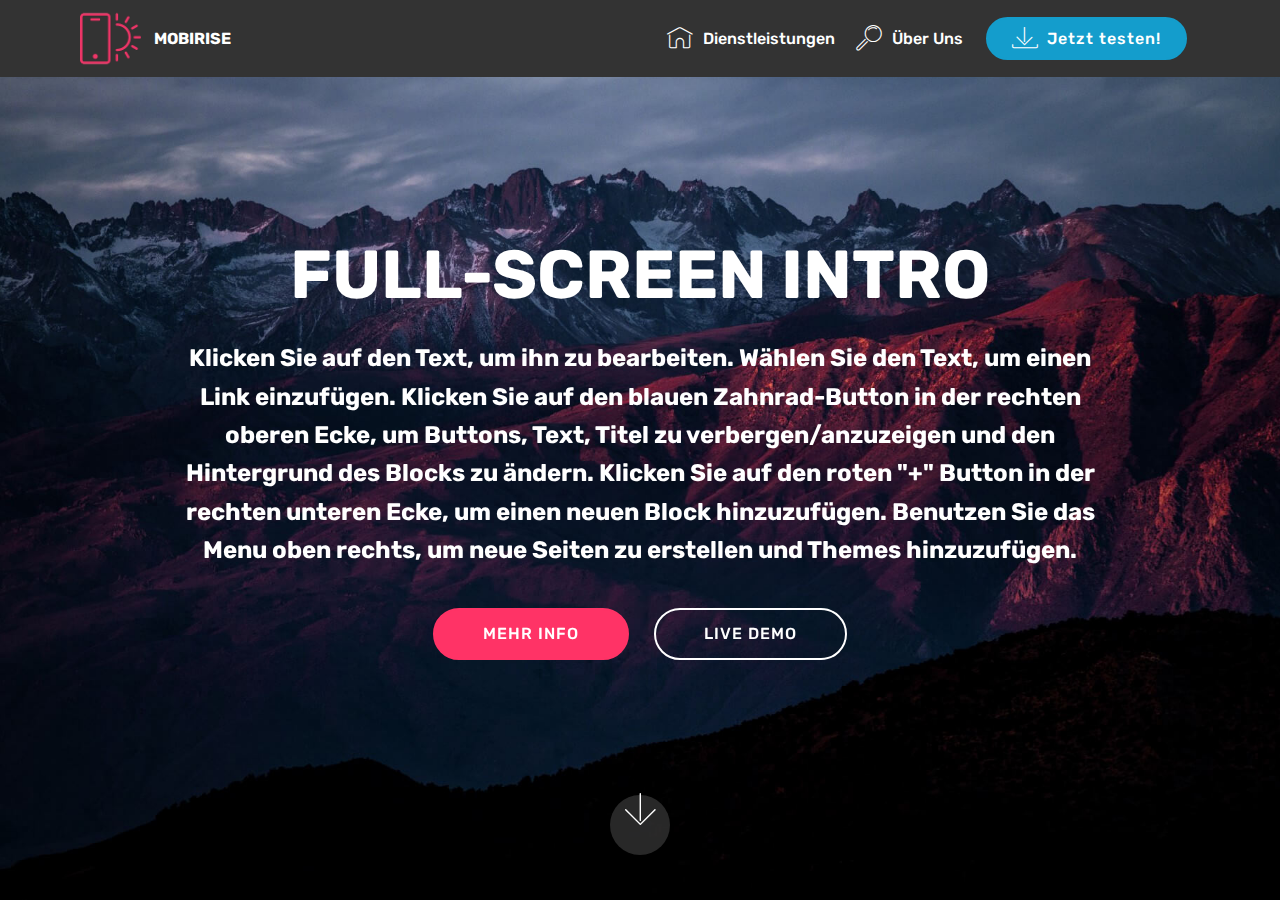
==== commit 4c39ce75: "create github pages" ====
--- a/index.html
+++ b/index.html
@@ -74,7 +74,7 @@
     </nav>
 </section>
 
-<section class="engine"><a href="https://mobirise.me/m">web design templates</a></section><section class="cid-qV4uOuRo9R mbr-fullscreen mbr-parallax-background" id="header2-a">
+<section class="engine"><a href="https://mobirise.me/j">website templates</a></section><section class="cid-qV4uOuRo9R mbr-fullscreen mbr-parallax-background" id="header2-a">
 
     
 
@@ -87,9 +87,9 @@
                     FULL-SCREEN INTRO
                 </h1>
                 
-                <p class="mbr-text pb-3 mbr-fonts-style display-5">
+                <p class="mbr-text pb-3 mbr-fonts-style display-5"><strong>
                     Klicken Sie auf den Text, um ihn zu bearbeiten. Wählen Sie den Text, um einen Link einzufügen. Klicken Sie auf den blauen Zahnrad-Button in der rechten oberen Ecke, um Buttons, Text, Titel zu verbergen/anzuzeigen und den Hintergrund des Blocks zu ändern. Klicken Sie auf den roten "+" Button in der rechten unteren Ecke, um einen neuen Block hinzuzufügen. Benutzen Sie das Menu oben rechts, um neue Seiten zu erstellen und Themes hinzuzufügen.
-                </p>
+                </strong></p>
                 <div class="mbr-section-btn">
                     <a class="btn btn-md btn-secondary display-4" href="https://mobirise.com">MEHR INFO</a>
                     <a class="btn btn-md btn-white-outline display-4" href="https://mobirise.com">LIVE DEMO</a>
